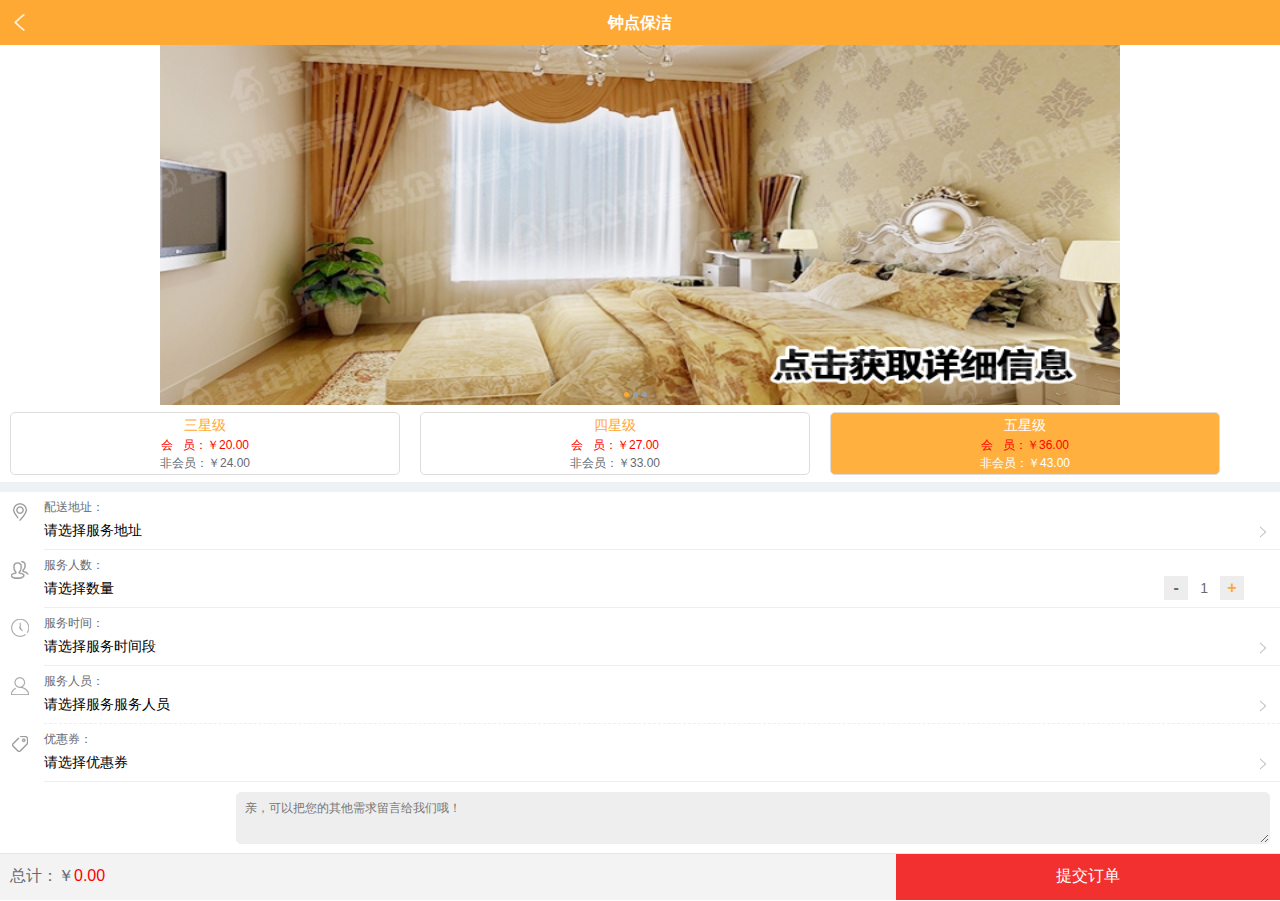
==== cleaning_order_two.html @ 48abbe4b "Update cleaning_order_two.html" ====
<!DOCTYPE html>
<html>
    <head> 
        <meta charset="UTF-8"/> 
        <title>微商城</title> 
        <meta name="viewport" content="width=device-width, initial-scale=1.0, maximum-scale=1.0, user-scalable=0"/>  
        <meta name="apple-itunes-app" content="app-id=927873366"/> 
        <meta name="apple-mobile-web-app-capable" content="yes"/> 
        <meta name="apple-mobile-web-app-status-bar-style" content="black"/> 
        <meta name="location" content="province=;city=;coord="/> 
        <meta name="format-detection" content="telephone=no"/> 
        <link rel="apple-touch-icon-precomposed" href="images/screenLogo.png"/> 
        <script type="text/javascript" name="baidu-tc-cerfication" data-appid="5193667" src="js/lightapp.js" data-beizhu="百度直达号"></script> 
        <link rel="stylesheet" type="text/css" href="css/m2015.css"/> 
        <script src="js/zepto.min.js" type="text/javascript"></script> 
        <script src="js/main.js" type="text/javascript"></script> 
        <script src="js/swiper.min.js" type="text/javascript"></script> 
        <link rel="stylesheet" type="text/css" href="css/swiper.min.css"/> 
        <style>.hot-news-roller dt{width:75px;}.hot-news-roller dd{margin-right:0;}.hot-news-roller dd ul li i{display:inline-block;border:solid 1px #f44623;color:#f44623;height:18px;line-height:18px;padding:0 5px;border-radius:5px;margin-right:5px;font-size:12px;}
        </style>
        <style type="text/css">
          /*尺寸适配1280*/
          @media screen and (max-width: 1280px){
            .star_tatle a {
                    margin: 2px 10px;
                }
          }
          /*苹果6p尺寸适配414x736*/
          @media screen and (max-width: 736px){
            .star_tatle a {
                    margin: 2px 7px;
                }
          }
          /*尺寸适配384x567*/
          @media screen and (max-width: 567px){
            .star_tatle a {
                    margin: 2px 3px;
                }
          }

          /*苹果6/6s尺寸适配 375x667*/
          @media screen and (max-width: 375px){
            .star_tatle a {
                    margin: 2px 3px 2px 3px;
                }
          }

         /*苹果4尺寸适配320x480  5s尺寸 320x568 */
          @media screen and (max-width: 320px){
            .star_tatle a {
                    margin: 2px;
                }
          }
        </style> 
    </head> 
<body> 
    <header id="header" style=""> 
        <div class="topbar"> 
            <a href="javascript:history.back();" class="back_btn"><i class="iconfont">ş</i></a> 
            <h1 class="page_title">钟点保洁</h1> 
        </div> 
    </header>  
        <div class="bannerbox"> 
            <div class="banner"> 
                <ul> 
                    <li><a href=""> <img src="images/fwzs_meitu_1.jpg"/></a></li> 
                    <li><a href=""> <img src="images/fwzs_meitu_2.jpg"/></a></li>
                    <li><a href=""> <img src="images/fwzs_meitu_3.jpg"/></a></li>  
                </ul> 
                <div class="ban-nav">
                    <i></i>
                    <i></i>
                    <i></i>
                </div> 
            </div> 
        </div>
        <script>$(".banner").css({height:$(".banner").width()/640*240 });$('.banner').swipeSlide({continuousScroll:true,speed:3000,transitionType:'cubic-bezier(0.22, 0.69, 0.72, 0.88)'
          },function (i) {$('.ban-nav').children().eq(i).addClass('cur').siblings().removeClass('cur');});$("#s_inputbox").css({width:$(window).width()-90});function clearHistory() {$.get("",function (res) {if (res.status ==1) {$(".search-history p").html('<a href="javascript:;">暂无搜索历史...</a>');}
          });}
        </script>
        <div class="star_tatle">
            <a href="">
                <p class="star">三星级</p>
                <p class="vip">会&nbsp&nbsp&nbsp员：￥20.00</p>
                <p>非会员：￥24.00</p>
            </a>
            <a href="">
                <p class="star">四星级</p>
                <p class="vip">会&nbsp&nbsp&nbsp员：￥27.00</p>
                <p>非会员：￥33.00</p>
            </a>
            <a href="" class="on active">
                <p class="star">五星级</p>
                <p class="vip">会&nbsp&nbsp&nbsp员：￥36.00</p>
                <p>非会员：￥43.00</p>
            </a>           
        </div>
        <div class="xiaotiao"></div>
        <div class="clearfloat">
            <div class="address">
                <a href="">
                    <img src="images/address.png">
                    <dt class="go">配送地址：
                       <p class="from">请选择服务地址<img src="images/arrow.png"></p>
                    </dt>
                </a>
            </div>
            <div class="number">
                <img src="images/renshu.png">
                <dt class="go">服务人数：
                    <p class="from">请选择数量</p>
                </dt>
                <span class="txt"> 
                    <button type="button" class="decrease" onclick="changenum(1789,-1)">-</button>
                    <input class="num" type="text" min="1" max="1000" name="goods_number[1789]" id="goods_number_1789" value="1" size="4" onkeyup="changenum(1789,0)">
                    <button type="button" class="increase" onclick="changenum(1789,1)">+</button>                            
                </span>
            </div>
            <div class="time">
                <a href="">
                    <img src="images/time.png">
                    <dt class="go">服务时间：
                        <p class="from">请选择服务时间段
                            <img src="images/arrow.png">
                        </p>
                    </dt>
                </a>
            </div>
            <div class="service">
                <a href="">
                    <img src="images/people.png">
                    <dt class="go">服务人员：
                        <p class="from">请选择服务服务人员
                            <img src="images/arrow.png">
                        </p>
                    </dt>
                </a>
            </div>
            <div class="time">
                <a href="coupon.html">
                    <img src="images/youhui.png">
                    <dt class="go">优惠券：
                        <p class="from">请选择优惠券
                            <img src="images/arrow.png">
                        </p>
                    </dt>
                    <div class="row mui-input-row">
                    <textarea id="question" class="mui-input-clear question" placeholder="亲，可以把您的其他需求留言给我们哦！"></textarea>
                </div>
                </a>
            </div>
        </div>
        <div class="foot-nav border_top hide" style=""> 
            <div class="more">
                <p class="amount">总计：￥<span class="money">0.00</span></p>
            </div>
            <div class="place_order">
                <p>提交订单</p>              
            </div>
        </div>
        <script>var url =location.href;var platfomrs =["360ad","goad","juxad","zhtad","ttad","tead","snswxtsad","snswxgnad","snsxlad","snstxad","snsqzad","snstbzad","snstbwad","snsblad","snshzad","snsqtad","mgzhad","mttad"];for (index in platfomrs) {if (url.indexOf(platfomrs[index]) >0) {Cookie.Set("sem","on",60 *60 *3);} }</script>  
        <script>$("#closeAppTJ").click(function () {$("#appBanner").hide();Cookie.Set("app_banner",1);});$(function () {if (Cookie.Get("app_banner") !=1 &&Cookie.Get("isApp") !=1) {$("#appBanner").show();}
        });</script> 
        <script type="text/javascript">$(".foot-nav").show();$(".foot-nav a").eq(0).addClass("cur");$(".search-btn").tap(function () {$(".index_search").show();$("#s_inputbox").focus();$("body").css({overflow:"hidden",height:$(window).height()});});function closeSearch() {$(".index_search").hide();$("body").css({overflow:"auto",height:"auto" });}
        function scrollUp(tag,height,timer) {tag.each(function () {var ul =$(this).find("ul");setInterval(function () {ul.animate({marginTop:-height },"normal",function () {ul.find("li:first").clone().appendTo(ul);ul.find("li:first").remove();ul.css({marginTop:0 });});},timer);});};scrollUp($(".notice-roller"),40,3000);$(function () {var UArea ={pid:"3363",zid:"3364",did:"3365",dname:"泉州"};if (Cookie.Get("seted") =="1") {$("#cityName").html(Cookie.Get("dnamec"));} else if (Cookie.ISCookie()) {var cityName =Cookie.Get('dnamec');var cityId =Cookie.Get('cityid');if (cityName ==null ||cityName =="" ||cityId ==null) {if (navigator.geolocation) {var watchInterval =navigator.geolocation.getCurrentPosition(getPositionSuccess,getPositionError,{timeout:15000,maximumAge:0 });}
        else {setDefual();}
        function getPositionSuccess(position) {var lat =position.coords.latitude;var lng =position.coords.longitude;$.post("js/getarea.ashx",{"act":"myAddress","lat":lat,"lng":lng },function (data) {if (data.stats ==1) {$("#cityName").html(data.cityname);var times =24 *300;Cookie.Set('pidc',data.pidc,times);Cookie.Set('zidc',data.zidc,times);Cookie.Set('didc',data.didc,times);Cookie.Set('cityid',data.cityid,times);Cookie.Set('dnamec',data.cityname,times);Cookie.Set('ischecked',"1",times);Cookie.Set('hasshop',data.hasShop,times);}
        },"json");}
        function getPositionError(error) {setDefual();}
        }
        else {$("#cityName").html(cityName);}
        }
        else {setDefual();}
        function setDefual() {$("#cityName").html(UArea.dname);var times =24 *300;Cookie.Set('pidc',UArea.pid,times);Cookie.Set('zidc',UArea.zid,times);Cookie.Set('didc',UArea.did,times);Cookie.Set('cityid',UArea.did,times);Cookie.Set('dnamec',UArea.dname,times);Cookie.Set('ischecked',"1",times);Cookie.Set('hasshop',"false",times);}
        $("#btnSerach").click(function () {var txt =strFilter1($("#s_inputbox").val());var url =txt =="" ?"brandlist.aspx" :("/search?wordkey=" + encodeURI(txt));window.location.href =url;});var flag =false;$("#s_inputbox").focus(function () {$(this).trigger("keyup");});$("#s_inputbox").keyup(function () {if (flag) {$("#cls").hide();$(".two").removeClass("two").addClass("one");}
        flag =true;var txt =strFilter1($("#s_inputbox").val());$.ajax({url:"ajax/ajaxOperate.aspx?act=ajaxsearch",data:{w:txt,t:Math.random() },type:"get",dataType:"json",success:function (d) {var html ="";if (d.result ==1) {for (var i =0;i < d.info.length;i++) {html +='<li><a href="search?wordkey=' + d.info[i].name + '&pId=' + d.info[i].productId + '">' + d.info[i].name + '</a></li>';}
        $("#s_list_box ul").html(html);$("#s_list_box").show();}
        },error:function () {}
        });});$("#s_inputbox").keypress(function (e) {if (e.keyCode ==13) {$("#btnSerach").click();} });function clsRecord() {$.post("ajax/ajaxoperate.aspx?act=clearSearcheContent",{},function () {$('#s_list_box').hide();},"text");}
        });function closeDownad() {$(".downad").hide();Cookie.Set("downad",1,30 *24);}
        $(document).on("click","a",function () {if ($(this).attr("href") !="#" &&$(this).attr("href") !="" &&$(this).attr("href").indexOf("javascript") ==-1 &&$(this).attr("href").indexOf("tel") ==-1) {layer.closeAll();}
        });</script>
        <script>
        function changenum(rec_id,diff){
                    var num = parseInt(document.getElementById('goods_number_'+rec_id).value);
                    var goods_number = num + Number(diff);
                    if( goods_number >= 1){
                        document.getElementById('goods_number_'+rec_id).value = goods_number;//更新数量
                        change_goods_number(rec_id,goods_number);
                    }
        }
        
        function change_goods_number(rec_id, goods_number)
        {   
        Ajax.call('flow.php?step=ajax_update_cart', 'rec_id=' + rec_id +'&goods_number=' + goods_number, change_goods_number_response, 'POST','JSON');  
        } 
        
        function change_goods_number_response(result)
        {    
          if (result.error == 0)
          {
          var rec_id = result.rec_id;
            document.getElementById('total_number').innerHTML = result.total_number;//更新数量
            document.getElementById('goods_subtotal').innerHTML = result.total_desc;//更新小计
            if (document.getElementById('ECS_CARTINFO'))
              {//更新购物车数量
              document.getElementById('ECS_CARTINFO').innerHTML = result.cart_info;
              }
        }
        else if (result.message != '')
          {
          alert(result.message);
          }                
        }
      </script>   
 </body>
</html>
---- css/m2015.css ----
﻿body,h1,h2,h3,h4,h5,h6,hr,p,blockquote,dl,dt,dd,ul,ol,li,pre,form,fieldset,legend,button,input,textarea,th,td{margin:0;padding:0;-webkit-overflow-scrolling : touch;}
body,button,input,select,textarea{font:14px/1.5 tahoma,Verdana,arial,microsoft yahei,"\5b8b\4f53";*line-height:1.5;color:#676b70;}
a{color:#676b70;text-decoration:none;hide-focus:expression(this.hideFocus=true);outline:none;}
table{border-collapse:collapse;border-spacing:0;}
fieldset,img,area,a,button{border:0;outline:0;}
address,caption,cite,code,dfn,em,th,var,i{font-style:normal;font-weight:normal;}
input,textarea,button,select{-webkit-tap-highlight-color: rgba(0,0,0,0);-webkit-appearance:none;-moz-appearance:none;border-radius:0;}
*{-webkit-tap-highlight-color:rgba(0,0,0,0);outline:0;margin:0;padding:0}
ol,ul{list-style:none;}
small{font-size:12px}
h1,h2,h3,h4,h5,h6{font-size:100%;}
a:focus,input:focus{-webkit-tap-highlight-color:rgba(0,0,0,0);}
body {background:#fff;}
.left {float:left;}
.right {float:right;}
.clear {clear:both;}
.flex{display:-webkit-box;display:-moz-box;display:-webkit-flex;display: flex;-webkit-flex-flow: row wrap;
justify-content: space-around;-webkit-flex-flow:row;display:-moz-flex;-moz-flex-flow:row;display:-ms-flex;-ms-flex-flow:row;display:-o-flex;-o-flex-flow:row;display:flex;flex-flow:row;}
.hide {display:none;}
.m_b_30 {margin-bottom:30px; }
.m10 {margin:10px;}
@font-face {font-family: 'iconfont';font-family:'freshregular';
    src: url('../fonts/iconfont.eot?t=1'); /* IE9*/
    src: url('../fonts/../fonts/iconfont.eot?t=1#iefix') format('embedded-opentype'), /* IE6-IE8 */
    url('../fonts/iconfont.woff?t=1') format('woff'), /* chrome、firefox */
    url('../fonts/iconfont.ttf?t=1') format('truetype'), /* chrome、firefox、opera、Safari, Android, iOS 4.2+*/
    url('../fonts/iconfont.svg?t=1#uxiconfont') format('svg'); /* iOS 4.1- */
    src: url('../fonts/fresh-webfont.eot');
    src: url('../fonts/fresh-webfont.eot?#iefix') format('embedded-opentype'),
         url('../fonts/fresh-webfont.woff2') format('woff2'),
         url('../fonts/fresh-webfont.woff') format('woff'),
         url('../fonts/fresh-webfont.ttf') format('truetype'),
         url('../fonts/fresh-webfont.svg#freshregular') format('svg');
}
.logo img {width: 24px;height: 24px;padding-top: 10px;padding-left: 13px;}
.iconfont{font-family:"iconfont" !important;font-size:16px;font-style:normal;-webkit-font-smoothing: antialiased;-webkit-text-stroke-width: 0.2px;-moz-osx-font-smoothing: grayscale;}
/*边框*/
.border_top {border-top:solid 1px #dadada;-webkit-border-image: url(../images/border.gif) 2 0 round;border-image: url(../images/border.gif) 2 0 round;border-width:1px 0 0 0;}
.border_bottom {-webkit-border-image: url(../images/border.gif) 2 0 round;border-image: url(../images/border.gif) 2 0 round;border-width: 0 0 1px 0;}
.border_top_bottom {border:solid 1px #eeeeee;-webkit-border-image: url(../images/border.gif) 2 0 round;border-image: url(../images/border.gif) 2 0 round;border-width: 1px 0; }
.border_left {border-left:solid 1px #eeeeee;-webkit-border-image: url(../images/border2.gif) 0 2 round;border-image: url(../images/border2.gif) 0 2 round;border-width: 0 0 0 1px;}
.border_right {border-right:solid 1px #eeeeee;-webkit-border-image: url(../images/border2.gif) 0 2 round;border-image: url(../images/border2.gif) 0 2 round;border-width: 0 1px 0 0;}
/*四个方向箭头*/
.arrow_r {display:inline-block;width:20px;height:20px; background:url(../images/arrow.png) center no-repeat;background-size:100%;}
.arrow_d {display:inline-block;width:24px;height:24px; background:url(../images/arrow.png) center no-repeat;background-size:100%;transform:rotate(90deg)}
.arrow_l {display:inline-block;width:24px;height:24px; background:url(../images/arrow.png) center no-repeat;background-size:100%;transform:rotate(180deg)}
.arrow_u {display:inline-block;width:24px;height:24px; background:url(../images/arrow.png) center no-repeat;background-size:100%;transform:rotate(-90deg)}

.icon_edit, .icon_tel, .icon_del, .icon_star, .icon_star1, .icon_ask, .icon_answer,.icon_notice {width:20px;height:20px;background:center no-repeat;display:inline-block;background-size:100% 100%; }
/*编辑图标*/
.icon_edit {background-image:url(../images/icon_edit.png);}
/*拨打电话图标*/
.icon_tel {background-image:url(../images/icon_tel.png);}
/*删除图标*/
.icon_del {background-image:url(../images/icon_del.png);background-size:auto 100%;}
/*五角星图标*/
.icon_star {background-image:url(../images/icon_star.png);margin-right:1px;}
.icon_star1 {background-image:url(../images/icon_star1.png);}
/*问答图标*/
.icon_ask {background-image:url(../images/icon_ask.png);}
.icon_answer {background-image:url(../images/icon_answer.png);}
/*通知图标*/
.icon_notice {background-image:url(../images/icon_notice.png); }
/*全局头部*/
.topbar {background:#ffa935;}
.back_btn{display:block;width:38px;height:38px;float:left;background:url(../images/back.png) no-repeat;background-size:100%;margin-top: 3px;}
.top_home{display:block;width:45px;height:45px;float:right;background:url(../images/more.png) no-repeat;background-size:100%;}
.back_btn i,.top_home i{display:none;}
.page_title{text-align:center;height:45px;line-height:45px;font-size:16px;color:#fff;overflow:hidden;padding-right: 38px;}
.home_menu{height:60px;display:none;border-bottom:solid 1px #dadada;-webkit-border-image: url(../images/border.gif) 2 0 round;border-image: url(../images/border.gif) 2 0 round;border-width: 0 0 1px 0;}
.home_menu a{width:25%;height:50px;display:block;text-align:center;padding:5px 0;float:left;text-shadow: 0 1px 0 #fff;}
.home_menu a i{font-size:20px;color:#2c3e50;display:block;}
.home_menu a span{font-size:12px;color:#2c3e50;}
/*底部*/
footer {background:#fff;padding-bottom:70px;clear:both;}
.footbar{height:32px;}
.footbar a{display:block;float:right;margin:-60px 0px 0px 0px;}

.index_wrapper {min-width:320px;max-width:960px;width:100%;margin:0 auto;}
.border_box {border-top:solid 1px #ddd;border-bottom:solid 1px #ddd;}
.index-top{background:#ffa935;height:45px;}
.logo{float:right;width:50px;height:45px;overflow:hidden;}
.search-btn {background:#fff;height:29px;margin:0 50px 0 50px;line-height:29px;text-align:center;color:#bbb;border-radius:3px;position:relative;top:8px;}

.city{float:left;height:45px;width:50px;}
.city a{display:block;color:#fff;font-size:10px;padding:5px 0;}
.city a img{display:block;margin:0 auto;}
.city a span{display:block;text-align:center;font-size: 14px;}
.topmenu{float:right;}
.topmenu a{display:block;width:45px;height:45px;float:left;color:#fff;line-height:45px;text-align:center;}
.topmenu a i{font-size:24px;}

.bannerbox{width:100%;}
.banner{position:relative;overflow:hidden;min-width:320px;max-width:960px;width:100%;margin:0 auto;overflow:hidden;height:-moz-calc(100% / 640px * 240px);height:-webkit-calc(100% / 640px * 240px);height:calc(100% / 640px * 240px);background:#fff;}
.banner ul {width:100%;height:100%;position:absolute;top:0;left:0;}
.banner ul li {float:left;width:100%;height:100%;position:absolute;top:0;left:0;}
.banner ul li a{width:100%;display:block;height:100%;}
.banner ul li img{width:100%;height:100%;display:block;}
.ban-nav {position:absolute;width:54px;bottom:8px;left:50%;margin-left:-18px;}
.ban-nav i {width:5px;height:5px;background:#93a0ae;display:block;margin:0 2px;float:left;border-radius:100%;}
.ban-nav i.cur {background:#ffa935;}
.xiaotiao {height: 10px;background-color: #eff2f5;}

.index_nav{background:#fff;}
.index_menu a{-webkit-box-flex:1;-moz-box-flex:1;width:25%;text-align:center;-webkit-flex:1;-moz-flex:1;-ms-flex:1;-o-flex:1;flex:1;display:block;padding:10px 0;height:55px;}
.index_menu a img{display:block;width:36px;height:36px;margin:0 auto;}
.index_menu a span{font-size:12px;}
.index_menu2 a i{background:#f2432f;}

.chanpin h3 a{float:right;font-size:12px;font-weight:normal;}
.chanpin h3 a s {vertical-align:middle;position:relative;bottom:1px;right:-5px;}
.baokuan h3 a{float:right;font-size:12px;font-weight:normal;}
.baokuan h3 a s {vertical-align:middle;position:relative;bottom:1px;right:-5px;}
.bk-slide{overflow:hidden;}
.bk-slide .swiper-wrapper a{display:block;}
.bk-slide .swiper-wrapper a img {width:100%;}

.foot-nav a.active {color: #ffa935;}
.foot-nav a:before{display:block;font-family:'freshregular';font-size:1.2rem;}
.foot-nav .homeIcon:before{content:"H";}
.foot-nav .categoryIcon:before{content:"C";}
.foot-nav .cartIcon:before{content:"G";}
.foot-nav .userIcon:before{content:"U";}

.floor{background:#fff;position:relative;border:solid 1px #eeeeee;-webkit-border-image: url(../images/border.gif) 2 0 round;border-image: url(../images/border.gif) 2 0 round;border-width:1px 0;}
.floor h3 {height:40px;line-height:40px;font-size:16px;padding:0 10px;color:#2c3e50;border-bottom:solid 1px #eeeeee;-webkit-border-image: url(../images/border.gif) 2 0 round;border-image: url(../images/border.gif) 2 0 round;border-width:0 0 1px 0;}
.floor h3 i {display:inline-block;width:4px;height:16px;background:#f44623;border-radius:4px;vertical-align:middle;position:relative;bottom:2px;margin-right:5px;}
.floor ul {display:-webkit-box;display:-moz-box;display:-webkit-flex;-webkit-flex-flow:row;display:-moz-flex;-moz-flex-flow:row;display:-ms-flex;-ms-flex-flow:row;display:-o-flex;-o-flex-flow:row;display:flex;flex-flow:row;}
.floor ul li { -webkit-box-flex:1;-moz-box-flex:1;width:50%;-webkit-flex:1;-moz-flex:1;-ms-flex:1;-o-flex:1;flex:1; }
.floor ul li:first-child {border-right:solid 1px #eeeeee;border-width:0 1px 0 0;}
.floor ul li .aditem {width:100%;display:-webkit-box;display:-moz-box;display:-webkit-flex;-webkit-flex-flow:row;display:-moz-flex;-moz-flex-flow:row;display:-ms-flex;-ms-flex-flow:row;display:-o-flex;-o-flex-flow:row;display:flex;flex-flow:row;/*border-bottom:solid 1px #dadada;*/-webkit-border-image: url(../images/border.gif) 2 0 round;border-image: url(../images/border.gif) 2 0 round;border-width:0 0 1px 0;}
.floor ul li .aditem:last-child { border:0;}
.floor ul li .aditem a {display:block;height: 90px; }
.floor ul li .aditem a.two {-webkit-box-flex:1;-moz-box-flex:1;width:50%;-webkit-flex:1;-moz-flex:1;-ms-flex:1;-o-flex:1;flex:1;}
.floor ul li .aditem a.two:first-child {border-right:solid 1px #eeeeee;-webkit-border-image: url(../images/border2.gif) 0 2 round;border-image: url(../images/border2.gif) 0 2 round;border-width:0 1px 0 0;}
.floor ul li .aditem img {width:52px;display:block; margin: 10px 0px 0px 10px;}

.chanpin h3 { height:40px;line-height:40px;font-size:16px;padding:0 10px;color:#2c3e50;border-bottom:solid 1px #eeeeee;-webkit-border-image: url(../images/border.gif) 2 0 round;border-image: url(../images/border.gif) 2 0 round;border-width:0 0 1px 0;}
.chanpin h3 i { display:inline-block;width:4px;height:16px;background:#f44623;border-radius:4px;vertical-align:middle;position:relative;bottom:2px;margin-right:5px;}
h4 {font-size: 16px;color: #232323;padding-top: 15px;padding-left: 10px;}
.zhongdian p {padding-left: 10px;font-size: 12px;}
.AD_link img {width: 100%;}
.AD_link {margin-bottom: -5px;}
p.in {padding: 5px 0px 0px 10px;}
p.address_in {padding: 5px 0px 0px 10px;color: #ffa935;font-size: 16px;}
p.in span a {float: right;padding-right: 10px;font-size: 10px;color: red;}
p img{width: 42px;float: right;padding-right: 10px;padding-bottom: 10px;margin-top: -20px}

.search-form-box {background: #fff;border-radius: 3px;height: 30px;margin-top: 8px;overflow: hidden;}
.search-form-icon {display: inline-block;}
em.search-form-icon {background-position: -60px -109px;width: 20px;height: 20px;margin-left: 5px;float: left;margin-top: 5px;}
.search-form-input {height: 100%;display: inline-block;width: 80%;}
.search-form-input input {border: none;display: inline-block;background: none;font-size: 14px;line-height: 30px;width: 100%;vertical-align: middle;color: #9e9e9e;padding-left: 10px;}
.search-form-box img {width: 20px;}
.search-form {display: inline-block;height: 100%;width: 100%;}

.list_Insured {margin-bottom: 10px;}
.discount {border-width: 1px 0 0 0;border-color: #ddd;overflow: hidden;}
.list_Insured ul {width: 50%;float: left;line-height: 24px;border-bottom: 1px solid #eeeeee;}
.list_Insured ul .Spacing {padding: 10px;}
.list_Insured ul .title_name {display: -webkit-box;overflow: hidden;font-size: 12px;text-align: left;height: 30px;line-height: 15px;color: #333;margin: 5px 0px;}
li.hot_img {-webkit-tap-highlight-color: rgba(0,0,0,0);outline: 0;margin: 0;padding: 0;}
.chanpin {background: #fff;margin-bottom: 12px;box-shadow: 0 1px 2px #dcdcdc;}
.list_Insured ul li .View_details {float: left;color: #FF0000;font-size: 14px;}
.clearfix:after, ul:after, li:after {display: block;content: ".";height: 0;visibility: hidden;clear: both;font-size: 0;line-height: 0;}
.list_Insured ul li .Sales {float: right;}
.list_Insured ul li .Sales .buy_btn {background: url(../images/btn_07.png) no-repeat;display: block;width: 20px;height: 20px;background-size: 20px;}

.swiper-wrapper p {overflow: hidden;font-size: 12px;line-height: 15px;color: #333;margin: 5px 0px;}
.swiper-wrapper p span{float: left;color: #FF0000;font-size: 14px;}
.swiper-wrapper ul li .Sales .buy_btn {background: url(../images/btn_07.png) no-repeat;display: block;width: 20px;height: 20px;background-size: 20px;padding-left: 10px;}
.swiper-wrapper ul li  .Sales {float: right;}
.swiper-wrapper {padding-left: 5px;}

.notice {background:#fff;height:40px;line-height:40px;padding:0 10px;}
.notice dt {float:left;width:55px;color:#93a0ae;}
.notice dt img {vertical-align:middle;margin-right:5px;}
.notice dd {margin-right:55px;height:40px;overflow:hidden;}
.notice dd ul li {height:40px;line-height:40px;overflow:hidden;}

.foot-nav {position:fixed;-webkit-box-flex: 1;left:0;bottom:0;background:#f3f3f3;width:100%;overflow:hidden;z-index:99;}
.foot-nav a {float:left;width:25%;text-align:center;line-height: 1.2;padding: 0 0 1%;}
.foot-nav a i {display:block;margin:4px auto 0;width:24px;height:24px;background:url(../images/bottom_nav.png) no-repeat;}
@media only screen and (-webkit-min-device-pixel-ratio: 2), only screen and (min-device-pixel-ratio: 2) {
.foot-nav a i {background:url(../images/bottom_nav@2x.png) no-repeat;background-size:96px 48px;}
}
.foot-nav a i.home {background-position:0 0;}
.foot-nav a i.cate {background-position:-24px 0;}
.foot-nav a i.cart {background-position:-48px 0;}
.foot-nav a i.user {background-position:-72px 0;}
.foot-nav a.cur i.home {background-position:0 -24px;}
.foot-nav a.cur i.cate {background-position:-24px -24px;}
.foot-nav a.cur i.cart {background-position:-48px -24px;}
.foot-nav a.cur i.user {background-position:-72px -24px;}
.foot-nav a.cur span {color:#ffa935;}

/*保洁下单*/
.more {padding-left: 10px;float: left;}
p.amount {font-size: 16px;padding-top: 10px;}
span.money {color: red;}
.place_order {float: right;background-color: #f23030;width: 30%;height: 46px;}
.place_order p {color: #fff;font-size: 16px;text-align: center;padding-top: 10px;}
.star_tatle {width: 100%;background-color: #fff;height: 67px;padding: 5px 0px;}
.star_tatle a{width: 30%;text-align: center;border: 1px solid #ddd;border-radius: 5px;padding: 2px;font-size: 12px;float: left;margin: 2px;background-color: #fff;}
p.star {font-size: 14px;color: #ffa935;}
p.vip {color: red;}
a.on.active {background-color: #ffb03f;}
a.on.active p{color: #fff;}
a.on.active .vip{color: red;}
.clearfloat {
    background-color: #fff;
}
dt.go {
    font-size: 12px;
    margin-left: 34px;
    margin-top: -30px;
    border-bottom: 1px solid #eee;
}
dl.address a,dl.service a {
    color: #252525;
}
dl.address img {
    width: 20px;
    padding-left: 5px;
}
dl.pro-count{
    font-size: 15px;
    padding: 10px;
}
a.Increase,a.Decrease {
    float: right;
    font-size: 15px;
    text-align: center;
    height: 100%;
    background: #fff;
    border: 1px solid #cbcbcb;
    color: #232326;
    display: block;
    line-height: 24px;
    width: 24px;
}
input#num {
    float: right;
    font-size: 15px;
    text-align: center;
    height: 24px;
    color: #232326;
    border: solid #cbcbcb;
    border-width: 1px 0 1px 0;
    width: 34px;
    border-radius: 0;
    -webkit-appearance: none;
}
span.part-note-msg {
    float: left;
}
dt#a {
    padding: 0px 10px 30px 10px;
}
select#ps_sheng {
    height: 30px;
    border: solid 1px #ddd;
    margin-right: 5px;
}
select {
    -webkit-appearance: none;
    height: 28px;
    -webkit-padding-end: 18px;
    -webkit-padding-start: 6px;
    background-position: right center;
    background-repeat: no-repeat;
    background-image: url('../images/xz.png');
}
.feedback .row {
    width: 100%;
    background-color: #fff;
}
.mui-input-row {
    margin-top: 10px;
    overflow: hidden;
    padding-bottom: 57px;
}
textarea {
    line-height: 20px;
    width: 80%;
    float: right;
    padding: 5px 8px;
    -webkit-user-select: text;
    border: 1px solid #eee;
    outline: 0;
    background-color: #eee;
    -webkit-appearance: none;
    margin-right: 10px;
    border-radius: 5px;
    font-size: 12px;
}
.address img,.service img,.time img,.number img{
    width: 20px;
    padding-top: 10px;
}
p.from {
    font-size: 14px;
    color: #000;
    line-height: 28px;
    padding-bottom: 5px;
}
.address,.service,.time,.number {
    margin-left: 10px;
}
p.from img {
    float: right;
    width: 16px;
    margin-top: -2px;
}
.service .go {
    border-bottom: 1px dashed #eee;
}
button.decrease,button.increase {
    font-style: normal;
    font-size: 16px;
    font-weight: 700;
    border: 0;
    display: inline-block;
    width: 24px;
    height: 24px;
    -webkit-user-select: none;
    background: #ededed;
}
button.increase{
    color: #ffa935
}
input#goods_number_1789 {
    height: 24px;
    width: 24px;
    border: 0;
    text-align: center;
}
span.txt {
    display: block;
    float: right;
    margin-top: -32px;
    margin-right: 36px;
}
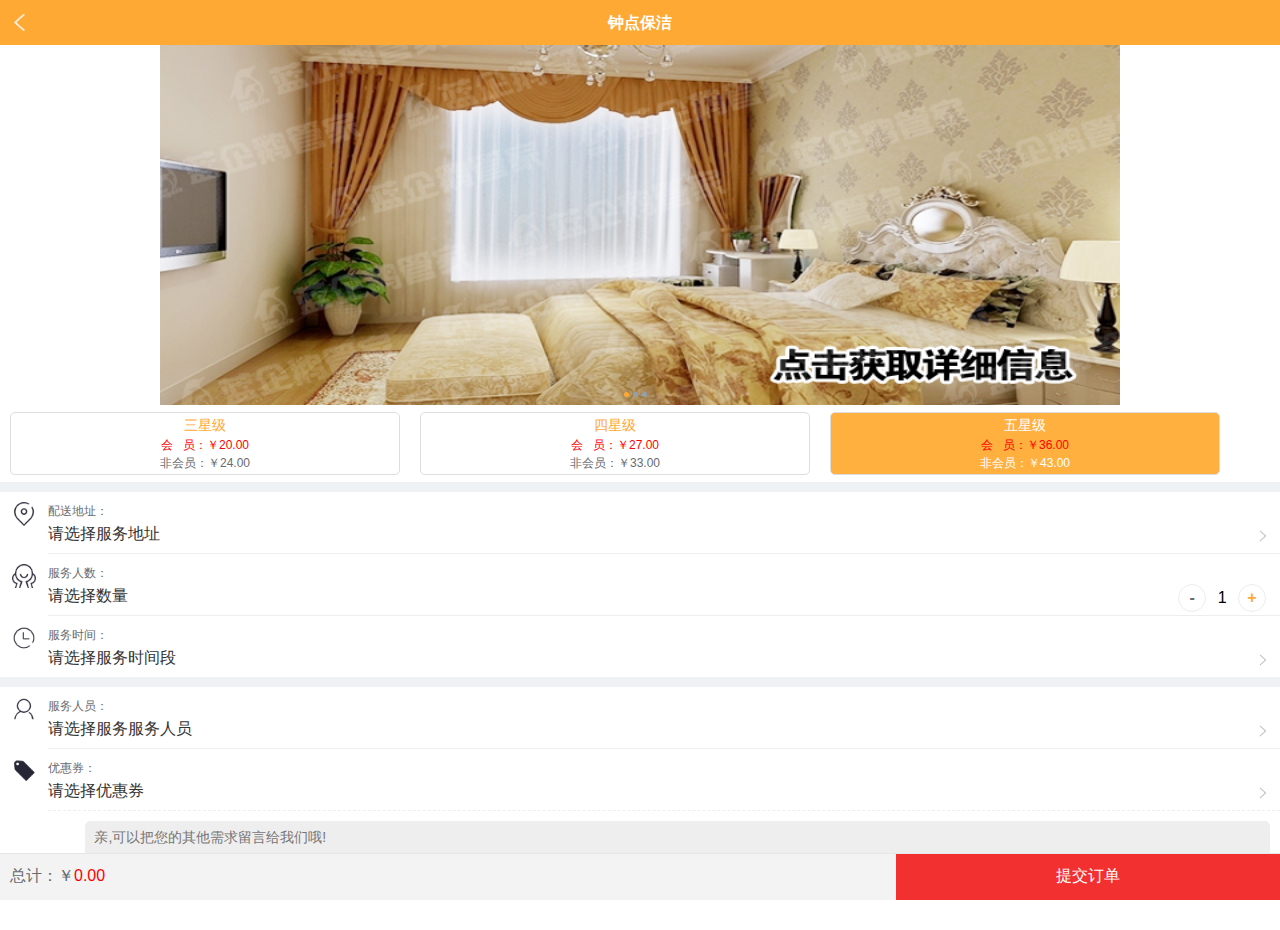
==== commit 8ae20cfa: "update" ====
--- a/cleaning_order_two.html
+++ b/cleaning_order_two.html
@@ -24,18 +24,27 @@
             .star_tatle a {
                     margin: 2px 10px;
                 }
+            textarea{
+                    width: 92%;
+            }
           }
           /*苹果6p尺寸适配414x736*/
           @media screen and (max-width: 736px){
             .star_tatle a {
                     margin: 2px 7px;
                 }
+            textarea{
+                    width: 89%;
+            }
           }
           /*尺寸适配384x567*/
           @media screen and (max-width: 567px){
             .star_tatle a {
                     margin: 2px 3px;
                 }
+            textarea{
+                    width: 84%;
+            }
           }
 
           /*苹果6/6s尺寸适配 375x667*/
@@ -43,6 +52,9 @@
             .star_tatle a {
                     margin: 2px 3px 2px 3px;
                 }
+            textarea{
+                    width: 82%;
+            }
           }
 
          /*苹果4尺寸适配320x480  5s尺寸 320x568 */
@@ -50,6 +62,9 @@
             .star_tatle a {
                     margin: 2px;
                 }
+            textarea{
+                    width: 80%;
+            }
           }
         </style> 
     </head> 
@@ -126,6 +141,7 @@
                     </dt>
                 </a>
             </div>
+            <div class="xiaotiao"></div>
             <div class="service">
                 <a href="">
                     <img src="images/people.png">
@@ -136,7 +152,7 @@
                     </dt>
                 </a>
             </div>
-            <div class="time">
+            <div class="coupon">
                 <a href="coupon.html">
                     <img src="images/youhui.png">
                     <dt class="go">优惠券：
@@ -144,10 +160,10 @@
                             <img src="images/arrow.png">
                         </p>
                     </dt>
-                    <div class="row mui-input-row">
-                    <textarea id="question" class="mui-input-clear question" placeholder="亲，可以把您的其他需求留言给我们哦！"></textarea>
+                </a>
+                <div class="row mui-input-row">
+                    <textarea id="question" class="mui-input-clear question" placeholder="亲,可以把您的其他需求留言给我们哦!"></textarea>
                 </div>
-                </a>
             </div>
         </div>
         <div class="foot-nav border_top hide" style=""> 
@@ -214,4 +230,4 @@
         }
       </script>   
  </body>
-</html>
+</html>--- a/css/m2015.css
+++ b/css/m2015.css
@@ -133,12 +133,13 @@
 .floor ul li .aditem a {display:block;height: 90px; }
 .floor ul li .aditem a.two {-webkit-box-flex:1;-moz-box-flex:1;width:50%;-webkit-flex:1;-moz-flex:1;-ms-flex:1;-o-flex:1;flex:1;}
 .floor ul li .aditem a.two:first-child {border-right:solid 1px #eeeeee;-webkit-border-image: url(../images/border2.gif) 0 2 round;border-image: url(../images/border2.gif) 0 2 round;border-width:0 1px 0 0;}
-.floor ul li .aditem img {width:52px;display:block; margin: 10px 0px 0px 10px;}
+.floor ul li .aditem img {width:52px;display:block; margin: 18px 0px 0px 10px;}
 
 .chanpin h3 { height:40px;line-height:40px;font-size:16px;padding:0 10px;color:#2c3e50;border-bottom:solid 1px #eeeeee;-webkit-border-image: url(../images/border.gif) 2 0 round;border-image: url(../images/border.gif) 2 0 round;border-width:0 0 1px 0;}
 .chanpin h3 i { display:inline-block;width:4px;height:16px;background:#f44623;border-radius:4px;vertical-align:middle;position:relative;bottom:2px;margin-right:5px;}
-h4 {font-size: 16px;color: #232323;padding-top: 15px;padding-left: 10px;}
-.zhongdian p {padding-left: 10px;font-size: 12px;}
+h4 {font-size: 16px;color: #232323;padding-top: 0px;padding-left: 68px;}
+.zhongdian {display: block;float: right;margin-top: -42px;}
+.zhongdian p {padding-left: 68px;font-size: 12px;}
 .AD_link img {width: 100%;}
 .AD_link {margin-bottom: -5px;}
 p.in {padding: 5px 0px 0px 10px;}
@@ -212,65 +213,10 @@
 }
 dt.go {
     font-size: 12px;
-    margin-left: 34px;
+    margin-left: 36px;
     margin-top: -30px;
-    border-bottom: 1px solid #eee;
-}
-dl.address a,dl.service a {
-    color: #252525;
-}
-dl.address img {
-    width: 20px;
-    padding-left: 5px;
-}
-dl.pro-count{
-    font-size: 15px;
-    padding: 10px;
-}
-a.Increase,a.Decrease {
-    float: right;
-    font-size: 15px;
-    text-align: center;
-    height: 100%;
-    background: #fff;
-    border: 1px solid #cbcbcb;
-    color: #232326;
-    display: block;
-    line-height: 24px;
-    width: 24px;
-}
-input#num {
-    float: right;
-    font-size: 15px;
-    text-align: center;
-    height: 24px;
-    color: #232326;
-    border: solid #cbcbcb;
-    border-width: 1px 0 1px 0;
-    width: 34px;
-    border-radius: 0;
-    -webkit-appearance: none;
-}
-span.part-note-msg {
-    float: left;
-}
-dt#a {
-    padding: 0px 10px 30px 10px;
-}
-select#ps_sheng {
-    height: 30px;
-    border: solid 1px #ddd;
-    margin-right: 5px;
-}
-select {
-    -webkit-appearance: none;
-    height: 28px;
-    -webkit-padding-end: 18px;
-    -webkit-padding-start: 6px;
-    background-position: right center;
-    background-repeat: no-repeat;
-    background-image: url('../images/xz.png');
-}
+}
+
 .feedback .row {
     width: 100%;
     background-color: #fff;
@@ -292,53 +238,63 @@
     -webkit-appearance: none;
     margin-right: 10px;
     border-radius: 5px;
-    font-size: 12px;
-}
-.address img,.service img,.time img,.number img{
-    width: 20px;
+    font-size: 14px;
+}
+.address img,.service img,.time img,.number img,.coupon img{
+    width: 24px;
     padding-top: 10px;
 }
 p.from {
-    font-size: 14px;
-    color: #000;
+    font-size: 16px;
+    color: #333333;
     line-height: 28px;
     padding-bottom: 5px;
 }
-.address,.service,.time,.number {
-    margin-left: 10px;
+.address,.service,.time,.number,.coupon{
+    margin-left: 12px;
 }
 p.from img {
     float: right;
     width: 16px;
     margin-top: -2px;
 }
-.service .go {
+.coupon .go {
     border-bottom: 1px dashed #eee;
+}
+.address .go,.service .go,/*.time .go,*/.number .go {
+    border-bottom: 1px solid #eee;
 }
 button.decrease,button.increase {
     font-style: normal;
     font-size: 16px;
     font-weight: 700;
-    border: 0;
     display: inline-block;
-    width: 24px;
-    height: 24px;
+    width: 28px;
+    height: 28px;
     -webkit-user-select: none;
-    background: #ededed;
+    background-color: #fff;
+    border-radius: 14px;
+    border: 1px solid #ededed;
+    text-align: center;
 }
 button.increase{
     color: #ffa935
 }
 input#goods_number_1789 {
-    height: 24px;
+    height: 28px;
     width: 24px;
     border: 0;
     text-align: center;
+    font-size: 16px;
+    color: #000;
 }
 span.txt {
     display: block;
     float: right;
     margin-top: -32px;
-    margin-right: 36px;
-}
-
+    margin-right: 14px;
+}
+button#demo1 {
+    background-color: #fff;
+    color: #000;
+}
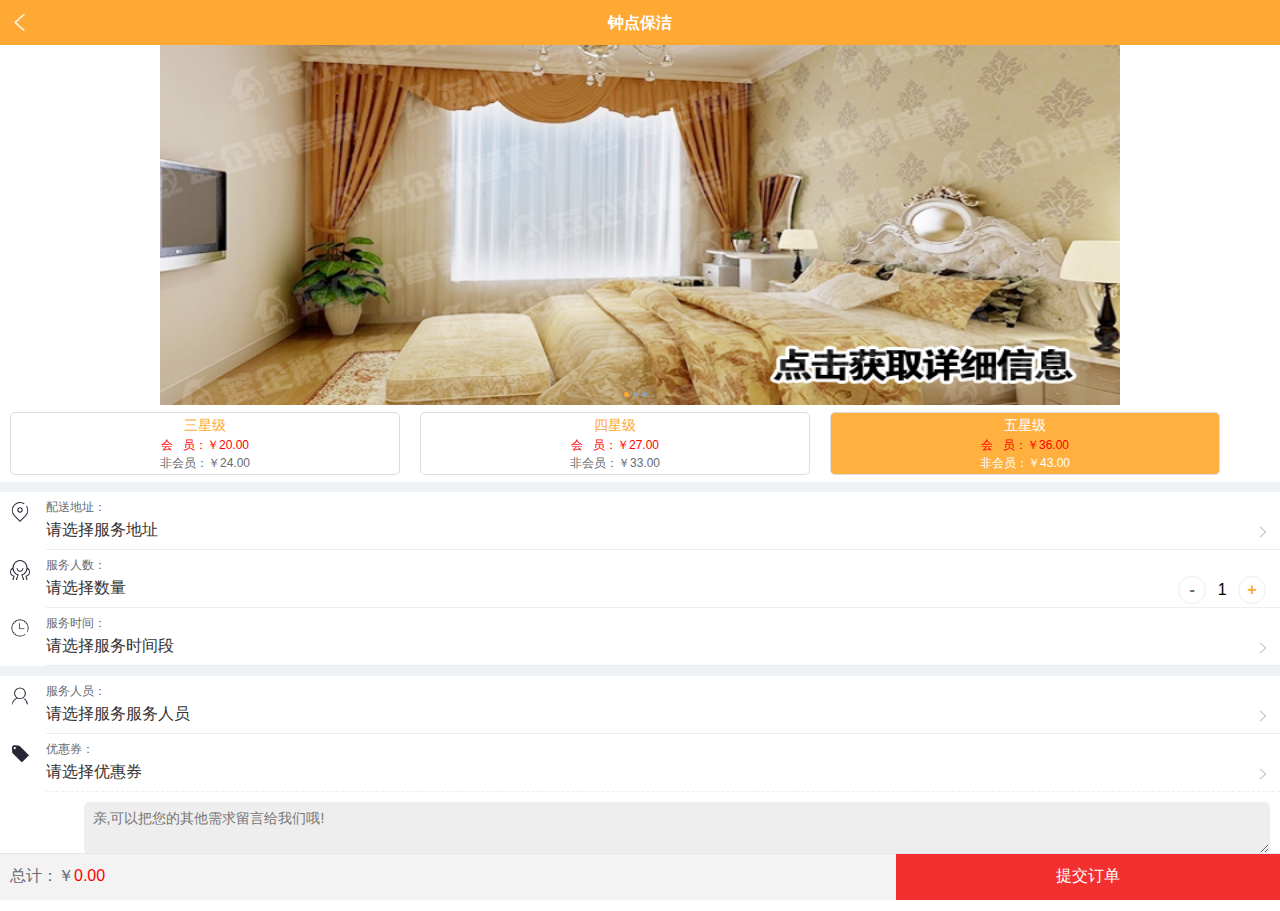
==== commit 2bd56daf: "update" ====
--- a/cleaning_order_two.html
+++ b/cleaning_order_two.html
@@ -230,4 +230,4 @@
         }
       </script>   
  </body>
-</html>+</html>
--- a/css/m2015.css
+++ b/css/m2015.css
@@ -215,6 +215,7 @@
     font-size: 12px;
     margin-left: 36px;
     margin-top: -30px;
+    border-bottom: 1px solid #eee;
 }
 
 .feedback .row {
@@ -241,7 +242,7 @@
     font-size: 14px;
 }
 .address img,.service img,.time img,.number img,.coupon img{
-    width: 24px;
+    width: 20px;
     padding-top: 10px;
 }
 p.from {
@@ -251,7 +252,7 @@
     padding-bottom: 5px;
 }
 .address,.service,.time,.number,.coupon{
-    margin-left: 12px;
+    margin-left: 10px;
 }
 p.from img {
     float: right;
@@ -297,4 +298,5 @@
 button#demo1 {
     background-color: #fff;
     color: #000;
-}
+    margin-right: 20px;
+}
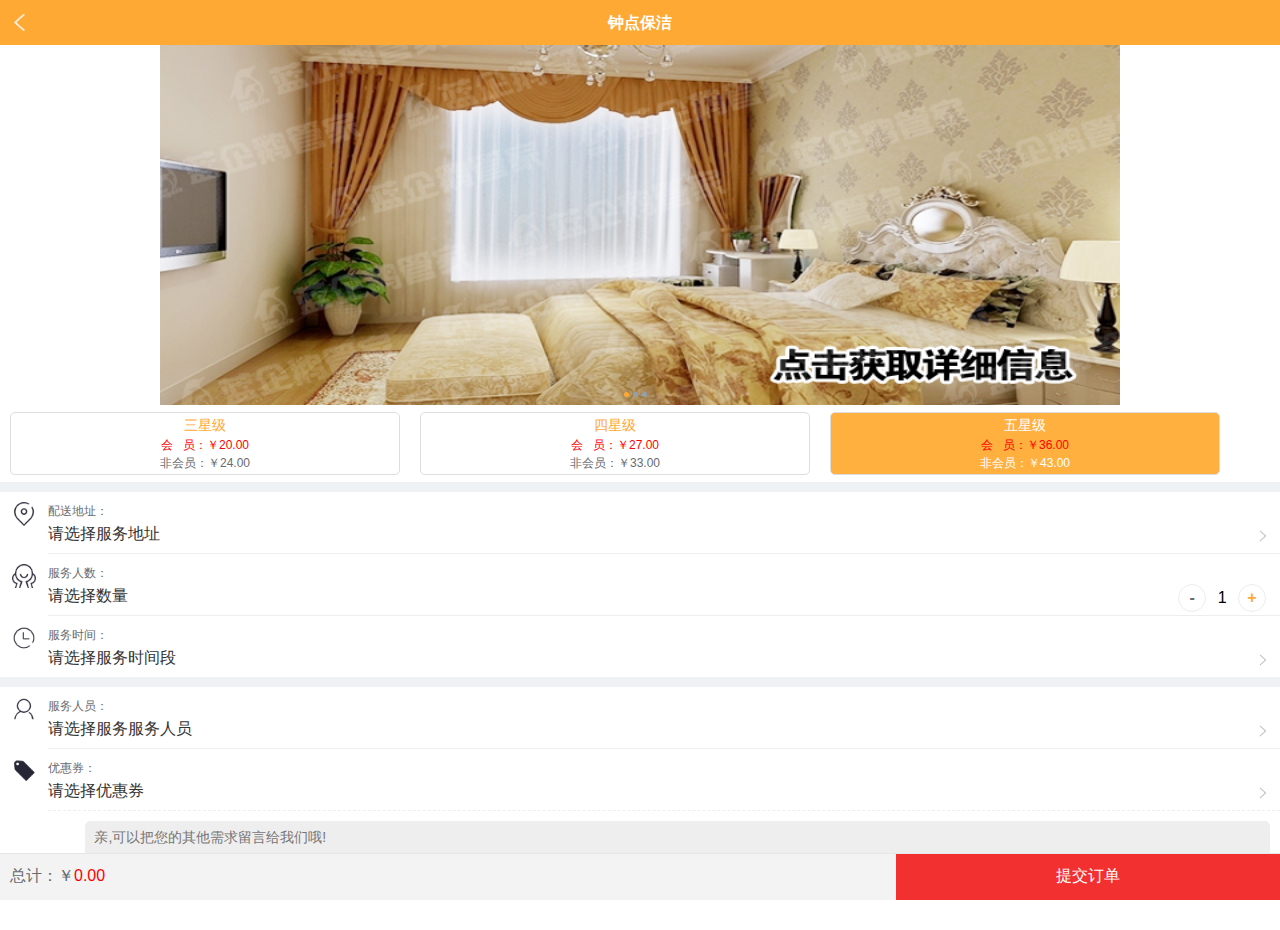
==== commit 062c239c: "update" ====
--- a/cleaning_order_two.html
+++ b/cleaning_order_two.html
@@ -230,4 +230,4 @@
         }
       </script>   
  </body>
-</html>
+</html>--- a/css/m2015.css
+++ b/css/m2015.css
@@ -215,7 +215,6 @@
     font-size: 12px;
     margin-left: 36px;
     margin-top: -30px;
-    border-bottom: 1px solid #eee;
 }
 
 .feedback .row {
@@ -242,7 +241,7 @@
     font-size: 14px;
 }
 .address img,.service img,.time img,.number img,.coupon img{
-    width: 20px;
+    width: 24px;
     padding-top: 10px;
 }
 p.from {
@@ -252,7 +251,7 @@
     padding-bottom: 5px;
 }
 .address,.service,.time,.number,.coupon{
-    margin-left: 10px;
+    margin-left: 12px;
 }
 p.from img {
     float: right;
@@ -298,5 +297,4 @@
 button#demo1 {
     background-color: #fff;
     color: #000;
-    margin-right: 20px;
-}
+}
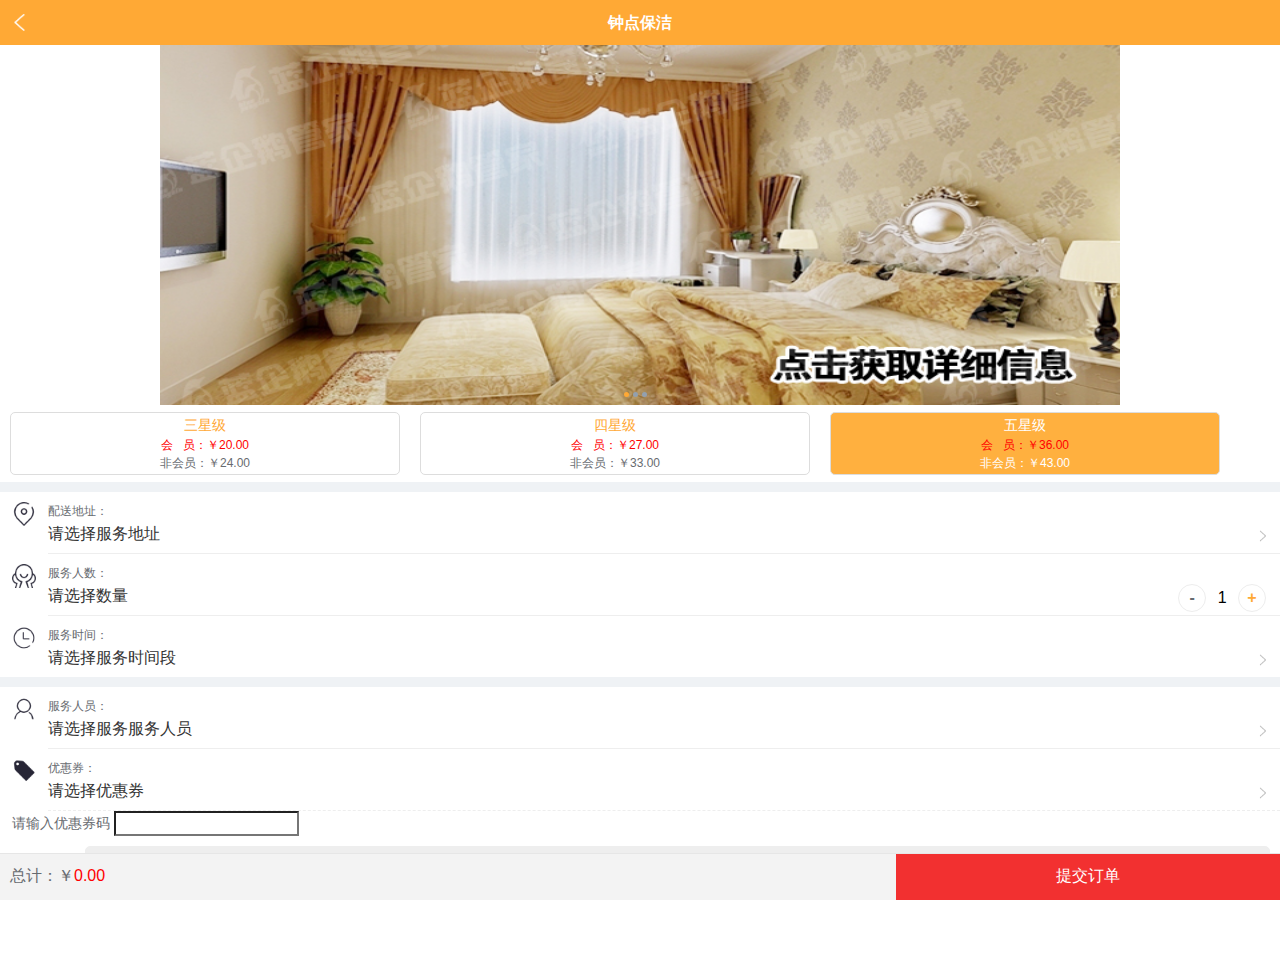
==== commit f3a52593: "Update cleaning_order_two.html" ====
--- a/cleaning_order_two.html
+++ b/cleaning_order_two.html
@@ -161,6 +161,11 @@
                         </p>
                     </dt>
                 </a>
+                <div class="coupon_number">
+                    <p>请输入优惠券码
+                        <input type="people-name" name="people-name" value=""> 
+                    </p>
+                </div>
                 <div class="row mui-input-row">
                     <textarea id="question" class="mui-input-clear question" placeholder="亲,可以把您的其他需求留言给我们哦!"></textarea>
                 </div>
@@ -230,4 +235,4 @@
         }
       </script>   
  </body>
-</html>+</html>
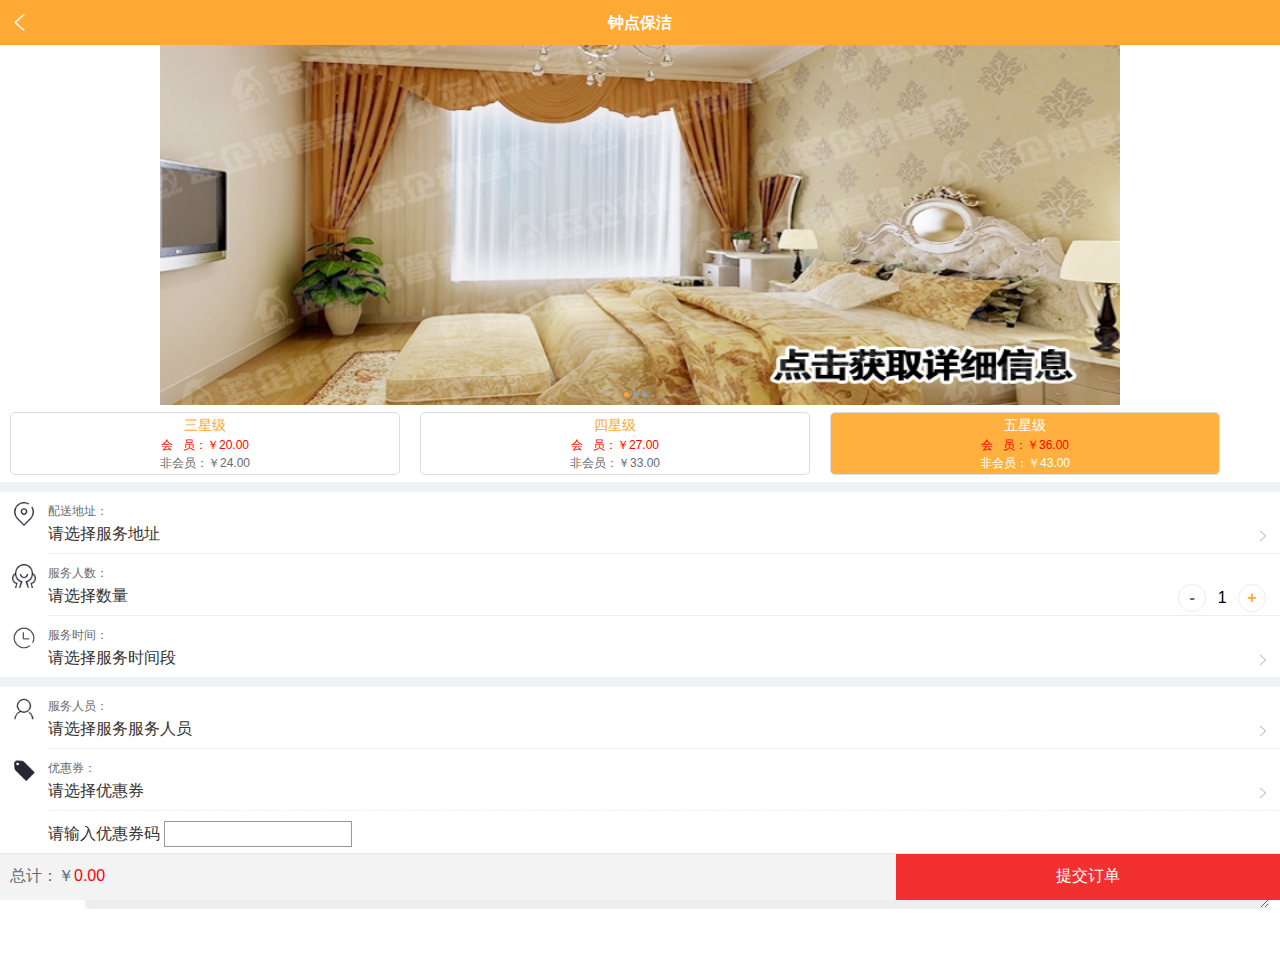
==== commit 17136651: "update" ====
--- a/cleaning_order_two.html
+++ b/cleaning_order_two.html
@@ -235,4 +235,4 @@
         }
       </script>   
  </body>
-</html>
+</html>--- a/css/m2015.css
+++ b/css/m2015.css
@@ -222,9 +222,7 @@
     background-color: #fff;
 }
 .mui-input-row {
-    margin-top: 10px;
-    overflow: hidden;
-    padding-bottom: 57px;
+    padding-bottom: 150px;
 }
 textarea {
     line-height: 20px;
@@ -298,3 +296,25 @@
     background-color: #fff;
     color: #000;
 }
+.coupon_number p {
+    color: #333;
+    font-size: 16px;
+    padding: 10px 0px;
+}
+.coupon_number {
+    display: block;
+    float: left;
+    margin-left: 36px;
+}
+input[type="people-name"] {
+    background-color: #fff;
+    border: 1px solid #999;
+    height: 24px;
+    padding: 0px 0px 0px 5px;
+}
+
+
+
+
+
+
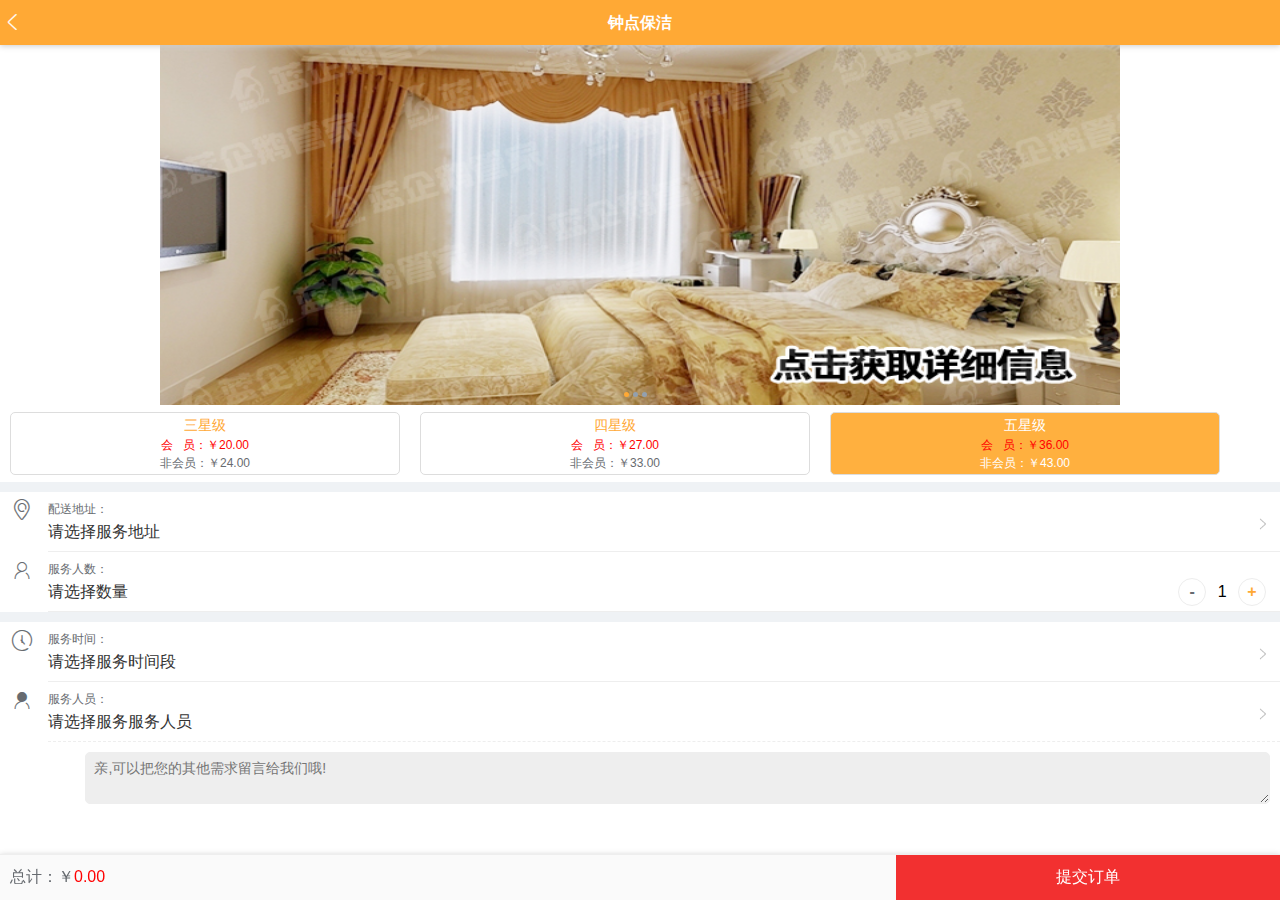
==== commit 0f626393: "update" ====
--- a/cleaning_order_two.html
+++ b/cleaning_order_two.html
@@ -9,8 +9,6 @@
         <meta name="apple-mobile-web-app-status-bar-style" content="black"/> 
         <meta name="location" content="province=;city=;coord="/> 
         <meta name="format-detection" content="telephone=no"/> 
-        <link rel="apple-touch-icon-precomposed" href="images/screenLogo.png"/> 
-        <script type="text/javascript" name="baidu-tc-cerfication" data-appid="5193667" src="js/lightapp.js" data-beizhu="百度直达号"></script> 
         <link rel="stylesheet" type="text/css" href="css/m2015.css"/> 
         <script src="js/zepto.min.js" type="text/javascript"></script> 
         <script src="js/main.js" type="text/javascript"></script> 
@@ -69,18 +67,19 @@
         </style> 
     </head> 
 <body> 
-    <header id="header" style=""> 
+    <header class="headerBar"> 
         <div class="topbar"> 
-            <a href="javascript:history.back();" class="back_btn"><i class="iconfont">ş</i></a> 
+            <a href="javascript:history.back();"><i class="iconfont icon-back"></i></a> 
             <h1 class="page_title">钟点保洁</h1> 
         </div> 
-    </header>  
+    </header>
+    <div class="content">  
         <div class="bannerbox"> 
             <div class="banner"> 
                 <ul> 
-                    <li><a href=""> <img src="images/fwzs_meitu_1.jpg"/></a></li> 
-                    <li><a href=""> <img src="images/fwzs_meitu_2.jpg"/></a></li>
-                    <li><a href=""> <img src="images/fwzs_meitu_3.jpg"/></a></li>  
+                    <li><a href=""><img src="images/fwzs_meitu_1.jpg"/></a></li> 
+                    <li><a href=""><img src="images/fwzs_meitu_2.jpg"/></a></li>
+                    <li><a href=""><img src="images/fwzs_meitu_3.jpg"/></a></li>  
                 </ul> 
                 <div class="ban-nav">
                     <i></i>
@@ -114,14 +113,14 @@
         <div class="clearfloat">
             <div class="address">
                 <a href="">
-                    <img src="images/address.png">
+                    <i class="iconfont icon-map"></i>
                     <dt class="go">配送地址：
                        <p class="from">请选择服务地址<img src="images/arrow.png"></p>
                     </dt>
                 </a>
             </div>
             <div class="number">
-                <img src="images/renshu.png">
+                <i class="iconfont icon-gerenzhongxin"></i>
                 <dt class="go">服务人数：
                     <p class="from">请选择数量</p>
                 </dt>
@@ -131,9 +130,10 @@
                     <button type="button" class="increase" onclick="changenum(1789,1)">+</button>                            
                 </span>
             </div>
+            <div class="xiaotiao"></div>
             <div class="time">
                 <a href="">
-                    <img src="images/time.png">
+                    <i class="iconfont icon-clock"></i>
                     <dt class="go">服务时间：
                         <p class="from">请选择服务时间段
                             <img src="images/arrow.png">
@@ -141,20 +141,22 @@
                     </dt>
                 </a>
             </div>
-            <div class="xiaotiao"></div>
             <div class="service">
                 <a href="">
-                    <img src="images/people.png">
+                    <i class="iconfont icon-gerenzhongxin-xuanzhong"></i>
                     <dt class="go">服务人员：
                         <p class="from">请选择服务服务人员
                             <img src="images/arrow.png">
                         </p>
                     </dt>
                 </a>
-            </div>
-            <div class="coupon">
+                <div class="row mui-input-row">
+                    <textarea id="question" class="mui-input-clear question" placeholder="亲,可以把您的其他需求留言给我们哦!"></textarea>
+                </div>
+            </div>
+            <!-- <div class="coupon">
                 <a href="coupon.html">
-                    <img src="images/youhui.png">
+                    <i class="iconfont icon-discount"></i>
                     <dt class="go">优惠券：
                         <p class="from">请选择优惠券
                             <img src="images/arrow.png">
@@ -169,70 +171,73 @@
                 <div class="row mui-input-row">
                     <textarea id="question" class="mui-input-clear question" placeholder="亲,可以把您的其他需求留言给我们哦!"></textarea>
                 </div>
-            </div>
+            </div> -->
         </div>
         <div class="foot-nav border_top hide" style=""> 
             <div class="more">
                 <p class="amount">总计：￥<span class="money">0.00</span></p>
             </div>
             <div class="place_order">
-                <p>提交订单</p>              
-            </div>
-        </div>
-        <script>var url =location.href;var platfomrs =["360ad","goad","juxad","zhtad","ttad","tead","snswxtsad","snswxgnad","snsxlad","snstxad","snsqzad","snstbzad","snstbwad","snsblad","snshzad","snsqtad","mgzhad","mttad"];for (index in platfomrs) {if (url.indexOf(platfomrs[index]) >0) {Cookie.Set("sem","on",60 *60 *3);} }</script>  
-        <script>$("#closeAppTJ").click(function () {$("#appBanner").hide();Cookie.Set("app_banner",1);});$(function () {if (Cookie.Get("app_banner") !=1 &&Cookie.Get("isApp") !=1) {$("#appBanner").show();}
-        });</script> 
-        <script type="text/javascript">$(".foot-nav").show();$(".foot-nav a").eq(0).addClass("cur");$(".search-btn").tap(function () {$(".index_search").show();$("#s_inputbox").focus();$("body").css({overflow:"hidden",height:$(window).height()});});function closeSearch() {$(".index_search").hide();$("body").css({overflow:"auto",height:"auto" });}
-        function scrollUp(tag,height,timer) {tag.each(function () {var ul =$(this).find("ul");setInterval(function () {ul.animate({marginTop:-height },"normal",function () {ul.find("li:first").clone().appendTo(ul);ul.find("li:first").remove();ul.css({marginTop:0 });});},timer);});};scrollUp($(".notice-roller"),40,3000);$(function () {var UArea ={pid:"3363",zid:"3364",did:"3365",dname:"泉州"};if (Cookie.Get("seted") =="1") {$("#cityName").html(Cookie.Get("dnamec"));} else if (Cookie.ISCookie()) {var cityName =Cookie.Get('dnamec');var cityId =Cookie.Get('cityid');if (cityName ==null ||cityName =="" ||cityId ==null) {if (navigator.geolocation) {var watchInterval =navigator.geolocation.getCurrentPosition(getPositionSuccess,getPositionError,{timeout:15000,maximumAge:0 });}
-        else {setDefual();}
-        function getPositionSuccess(position) {var lat =position.coords.latitude;var lng =position.coords.longitude;$.post("js/getarea.ashx",{"act":"myAddress","lat":lat,"lng":lng },function (data) {if (data.stats ==1) {$("#cityName").html(data.cityname);var times =24 *300;Cookie.Set('pidc',data.pidc,times);Cookie.Set('zidc',data.zidc,times);Cookie.Set('didc',data.didc,times);Cookie.Set('cityid',data.cityid,times);Cookie.Set('dnamec',data.cityname,times);Cookie.Set('ischecked',"1",times);Cookie.Set('hasshop',data.hasShop,times);}
-        },"json");}
-        function getPositionError(error) {setDefual();}
-        }
-        else {$("#cityName").html(cityName);}
-        }
-        else {setDefual();}
-        function setDefual() {$("#cityName").html(UArea.dname);var times =24 *300;Cookie.Set('pidc',UArea.pid,times);Cookie.Set('zidc',UArea.zid,times);Cookie.Set('didc',UArea.did,times);Cookie.Set('cityid',UArea.did,times);Cookie.Set('dnamec',UArea.dname,times);Cookie.Set('ischecked',"1",times);Cookie.Set('hasshop',"false",times);}
-        $("#btnSerach").click(function () {var txt =strFilter1($("#s_inputbox").val());var url =txt =="" ?"brandlist.aspx" :("/search?wordkey=" + encodeURI(txt));window.location.href =url;});var flag =false;$("#s_inputbox").focus(function () {$(this).trigger("keyup");});$("#s_inputbox").keyup(function () {if (flag) {$("#cls").hide();$(".two").removeClass("two").addClass("one");}
-        flag =true;var txt =strFilter1($("#s_inputbox").val());$.ajax({url:"ajax/ajaxOperate.aspx?act=ajaxsearch",data:{w:txt,t:Math.random() },type:"get",dataType:"json",success:function (d) {var html ="";if (d.result ==1) {for (var i =0;i < d.info.length;i++) {html +='<li><a href="search?wordkey=' + d.info[i].name + '&pId=' + d.info[i].productId + '">' + d.info[i].name + '</a></li>';}
-        $("#s_list_box ul").html(html);$("#s_list_box").show();}
-        },error:function () {}
-        });});$("#s_inputbox").keypress(function (e) {if (e.keyCode ==13) {$("#btnSerach").click();} });function clsRecord() {$.post("ajax/ajaxoperate.aspx?act=clearSearcheContent",{},function () {$('#s_list_box').hide();},"text");}
-        });function closeDownad() {$(".downad").hide();Cookie.Set("downad",1,30 *24);}
-        $(document).on("click","a",function () {if ($(this).attr("href") !="#" &&$(this).attr("href") !="" &&$(this).attr("href").indexOf("javascript") ==-1 &&$(this).attr("href").indexOf("tel") ==-1) {layer.closeAll();}
-        });</script>
-        <script>
-        function changenum(rec_id,diff){
-                    var num = parseInt(document.getElementById('goods_number_'+rec_id).value);
-                    var goods_number = num + Number(diff);
-                    if( goods_number >= 1){
-                        document.getElementById('goods_number_'+rec_id).value = goods_number;//更新数量
-                        change_goods_number(rec_id,goods_number);
-                    }
-        }
-        
-        function change_goods_number(rec_id, goods_number)
-        {   
-        Ajax.call('flow.php?step=ajax_update_cart', 'rec_id=' + rec_id +'&goods_number=' + goods_number, change_goods_number_response, 'POST','JSON');  
-        } 
-        
-        function change_goods_number_response(result)
-        {    
-          if (result.error == 0)
-          {
-          var rec_id = result.rec_id;
-            document.getElementById('total_number').innerHTML = result.total_number;//更新数量
-            document.getElementById('goods_subtotal').innerHTML = result.total_desc;//更新小计
-            if (document.getElementById('ECS_CARTINFO'))
-              {//更新购物车数量
-              document.getElementById('ECS_CARTINFO').innerHTML = result.cart_info;
-              }
-        }
-        else if (result.message != '')
-          {
-          alert(result.message);
-          }                
-        }
-      </script>   
- </body>
+                <a href="member_order_detail.html">
+                    <p>提交订单</p>
+                </a>              
+            </div>
+        </div>
+    </div>
+    <script>var url =location.href;var platfomrs =["360ad","goad","juxad","zhtad","ttad","tead","snswxtsad","snswxgnad","snsxlad","snstxad","snsqzad","snstbzad","snstbwad","snsblad","snshzad","snsqtad","mgzhad","mttad"];for (index in platfomrs) {if (url.indexOf(platfomrs[index]) >0) {Cookie.Set("sem","on",60 *60 *3);} }</script>  
+    <script>$("#closeAppTJ").click(function () {$("#appBanner").hide();Cookie.Set("app_banner",1);});$(function () {if (Cookie.Get("app_banner") !=1 &&Cookie.Get("isApp") !=1) {$("#appBanner").show();}
+    });</script> 
+    <script type="text/javascript">$(".foot-nav").show();$(".foot-nav a").eq(0).addClass("cur");$(".search-btn").tap(function () {$(".index_search").show();$("#s_inputbox").focus();$("body").css({overflow:"hidden",height:$(window).height()});});function closeSearch() {$(".index_search").hide();$("body").css({overflow:"auto",height:"auto" });}
+    function scrollUp(tag,height,timer) {tag.each(function () {var ul =$(this).find("ul");setInterval(function () {ul.animate({marginTop:-height },"normal",function () {ul.find("li:first").clone().appendTo(ul);ul.find("li:first").remove();ul.css({marginTop:0 });});},timer);});};scrollUp($(".notice-roller"),40,3000);$(function () {var UArea ={pid:"3363",zid:"3364",did:"3365",dname:"泉州"};if (Cookie.Get("seted") =="1") {$("#cityName").html(Cookie.Get("dnamec"));} else if (Cookie.ISCookie()) {var cityName =Cookie.Get('dnamec');var cityId =Cookie.Get('cityid');if (cityName ==null ||cityName =="" ||cityId ==null) {if (navigator.geolocation) {var watchInterval =navigator.geolocation.getCurrentPosition(getPositionSuccess,getPositionError,{timeout:15000,maximumAge:0 });}
+    else {setDefual();}
+    function getPositionSuccess(position) {var lat =position.coords.latitude;var lng =position.coords.longitude;$.post("js/getarea.ashx",{"act":"myAddress","lat":lat,"lng":lng },function (data) {if (data.stats ==1) {$("#cityName").html(data.cityname);var times =24 *300;Cookie.Set('pidc',data.pidc,times);Cookie.Set('zidc',data.zidc,times);Cookie.Set('didc',data.didc,times);Cookie.Set('cityid',data.cityid,times);Cookie.Set('dnamec',data.cityname,times);Cookie.Set('ischecked',"1",times);Cookie.Set('hasshop',data.hasShop,times);}
+    },"json");}
+    function getPositionError(error) {setDefual();}
+    }
+    else {$("#cityName").html(cityName);}
+    }
+    else {setDefual();}
+    function setDefual() {$("#cityName").html(UArea.dname);var times =24 *300;Cookie.Set('pidc',UArea.pid,times);Cookie.Set('zidc',UArea.zid,times);Cookie.Set('didc',UArea.did,times);Cookie.Set('cityid',UArea.did,times);Cookie.Set('dnamec',UArea.dname,times);Cookie.Set('ischecked',"1",times);Cookie.Set('hasshop',"false",times);}
+    $("#btnSerach").click(function () {var txt =strFilter1($("#s_inputbox").val());var url =txt =="" ?"brandlist.aspx" :("/search?wordkey=" + encodeURI(txt));window.location.href =url;});var flag =false;$("#s_inputbox").focus(function () {$(this).trigger("keyup");});$("#s_inputbox").keyup(function () {if (flag) {$("#cls").hide();$(".two").removeClass("two").addClass("one");}
+    flag =true;var txt =strFilter1($("#s_inputbox").val());$.ajax({url:"ajax/ajaxOperate.aspx?act=ajaxsearch",data:{w:txt,t:Math.random() },type:"get",dataType:"json",success:function (d) {var html ="";if (d.result ==1) {for (var i =0;i < d.info.length;i++) {html +='<li><a href="search?wordkey=' + d.info[i].name + '&pId=' + d.info[i].productId + '">' + d.info[i].name + '</a></li>';}
+    $("#s_list_box ul").html(html);$("#s_list_box").show();}
+    },error:function () {}
+    });});$("#s_inputbox").keypress(function (e) {if (e.keyCode ==13) {$("#btnSerach").click();} });function clsRecord() {$.post("ajax/ajaxoperate.aspx?act=clearSearcheContent",{},function () {$('#s_list_box').hide();},"text");}
+    });function closeDownad() {$(".downad").hide();Cookie.Set("downad",1,30 *24);}
+    $(document).on("click","a",function () {if ($(this).attr("href") !="#" &&$(this).attr("href") !="" &&$(this).attr("href").indexOf("javascript") ==-1 &&$(this).attr("href").indexOf("tel") ==-1) {layer.closeAll();}
+    });</script>
+    <script>
+    function changenum(rec_id,diff){
+                var num = parseInt(document.getElementById('goods_number_'+rec_id).value);
+                var goods_number = num + Number(diff);
+                if( goods_number >= 1){
+                    document.getElementById('goods_number_'+rec_id).value = goods_number;//更新数量
+                    change_goods_number(rec_id,goods_number);
+                }
+    }
+    
+    function change_goods_number(rec_id, goods_number)
+    {   
+    Ajax.call('flow.php?step=ajax_update_cart', 'rec_id=' + rec_id +'&goods_number=' + goods_number, change_goods_number_response, 'POST','JSON');  
+    } 
+    
+    function change_goods_number_response(result)
+    {    
+      if (result.error == 0)
+      {
+      var rec_id = result.rec_id;
+        document.getElementById('total_number').innerHTML = result.total_number;//更新数量
+        document.getElementById('goods_subtotal').innerHTML = result.total_desc;//更新小计
+        if (document.getElementById('ECS_CARTINFO'))
+          {//更新购物车数量
+          document.getElementById('ECS_CARTINFO').innerHTML = result.cart_info;
+          }
+    }
+    else if (result.message != '')
+      {
+      alert(result.message);
+      }                
+    }
+  </script>   
+</body>
 </html>--- a/css/m2015.css
+++ b/css/m2015.css
@@ -19,27 +19,90 @@
 .hide {display:none;}
 .m_b_30 {margin-bottom:30px; }
 .m10 {margin:10px;}
-@font-face {font-family: 'iconfont';font-family:'freshregular';
-    src: url('../fonts/iconfont.eot?t=1'); /* IE9*/
-    src: url('../fonts/../fonts/iconfont.eot?t=1#iefix') format('embedded-opentype'), /* IE6-IE8 */
-    url('../fonts/iconfont.woff?t=1') format('woff'), /* chrome、firefox */
-    url('../fonts/iconfont.ttf?t=1') format('truetype'), /* chrome、firefox、opera、Safari, Android, iOS 4.2+*/
-    url('../fonts/iconfont.svg?t=1#uxiconfont') format('svg'); /* iOS 4.1- */
-    src: url('../fonts/fresh-webfont.eot');
-    src: url('../fonts/fresh-webfont.eot?#iefix') format('embedded-opentype'),
-         url('../fonts/fresh-webfont.woff2') format('woff2'),
-         url('../fonts/fresh-webfont.woff') format('woff'),
-         url('../fonts/fresh-webfont.ttf') format('truetype'),
-         url('../fonts/fresh-webfont.svg#freshregular') format('svg');
+
+@font-face {font-family: "iconfont";
+  src: url('iconfont.eot?t=1481615572186'); /* IE9*/
+  src: url('iconfont.eot?t=1481615572186#iefix') format('embedded-opentype'), /* IE6-IE8 */
+  url('iconfont.woff?t=1481615572186') format('woff'), /* chrome, firefox */
+  url('iconfont.ttf?t=1481615572186') format('truetype'), /* chrome, firefox, opera, Safari, Android, iOS 4.2+*/
+  url('iconfont.svg?t=1481615572186#iconfont') format('svg'); /* iOS 4.1- */
 }
+
+.iconfont {
+  font-family:"iconfont" !important;
+  font-size:16px;
+  font-style:normal;
+  -webkit-font-smoothing: antialiased;
+  -moz-osx-font-smoothing: grayscale;
+}
+
+.icon-all:before { content: "\e696"; }
+
+.icon-back:before { content: "\e697"; }
+
+.icon-cart:before { content: "\e698"; }
+
+.icon-edit:before { content: "\e69e"; }
+
+.icon-moreunfold:before { content: "\e6a6"; }
+
+.icon-more:before { content: "\e6a7"; }
+
+.icon-search:before { content: "\e6ac"; }
+
+.icon-viewgallery:before { content: "\e6b4"; }
+
+.icon-account:before { content: "\e6b8"; }
+
+.icon-clock:before { content: "\e6bb"; }
+
+.icon-discount:before { content: "\e6c5"; }
+
+.icon-service:before { content: "\e6c7"; }
+
+.icon-map:before { content: "\e715"; }
+
+.icon-bussinessman:before { content: "\e726"; }
+
+.icon-xiala:before { content: "\e65c"; }
+
+.icon-gerenzhongxin:before { content: "\e60b"; }
+
+.icon-gerenzhongxin-xuanzhong:before { content: "\e60c"; }
+
+.icon-gouwuche:before { content: "\e60d"; }
+
+.icon-gouwuche-xuanzhong:before { content: "\e60e"; }
+
+.icon-zhuye:before { content: "\e60f"; }
+
+.icon-zhuye-xuanzhong:before { content: "\e610"; }
+
+.icon-sousuo:before { content: "\e619"; }
+
+.icon-fanhui:before { content: "\e61c"; }
+
+.icon-shanchu:before { content: "\e61d"; }
+
+.icon-shangpinfenlei:before { content: "\e62f"; }
+
+.icon-goumaiyemiande-jiarugouwuche:before { content: "\e636"; }
+
+.icon-goumaiyemiande-xiaogouwuche:before { content: "\e637"; }
+
+.icon-duigou:before { content: "\e63a"; }
+
+.icon-dizhi:before { content: "\e63c"; }
+
+.icon-shoucang:before { content: "\e63d"; }
 .logo img {width: 24px;height: 24px;padding-top: 10px;padding-left: 13px;}
 .iconfont{font-family:"iconfont" !important;font-size:16px;font-style:normal;-webkit-font-smoothing: antialiased;-webkit-text-stroke-width: 0.2px;-moz-osx-font-smoothing: grayscale;}
 /*边框*/
-.border_top {border-top:solid 1px #dadada;-webkit-border-image: url(../images/border.gif) 2 0 round;border-image: url(../images/border.gif) 2 0 round;border-width:1px 0 0 0;}
-.border_bottom {-webkit-border-image: url(../images/border.gif) 2 0 round;border-image: url(../images/border.gif) 2 0 round;border-width: 0 0 1px 0;}
-.border_top_bottom {border:solid 1px #eeeeee;-webkit-border-image: url(../images/border.gif) 2 0 round;border-image: url(../images/border.gif) 2 0 round;border-width: 1px 0; }
-.border_left {border-left:solid 1px #eeeeee;-webkit-border-image: url(../images/border2.gif) 0 2 round;border-image: url(../images/border2.gif) 0 2 round;border-width: 0 0 0 1px;}
-.border_right {border-right:solid 1px #eeeeee;-webkit-border-image: url(../images/border2.gif) 0 2 round;border-image: url(../images/border2.gif) 0 2 round;border-width: 0 1px 0 0;}
+.border_top {border-top:solid 1px #eeeeee;box-shadow: 0 1px 6px #ccc;}
+.border_bottom {border-top:solid 1px #eeeeee;}
+.border_top_bottom {border:solid 1px #eeeeee;}
+.border_left {border-left:solid 1px #eeeeee;}
+.border_right {border-right:solid 1px #eeeeee;}
 /*四个方向箭头*/
 .arrow_r {display:inline-block;width:20px;height:20px; background:url(../images/arrow.png) center no-repeat;background-size:100%;}
 .arrow_d {display:inline-block;width:24px;height:24px; background:url(../images/arrow.png) center no-repeat;background-size:100%;transform:rotate(90deg)}
@@ -62,15 +125,16 @@
 /*通知图标*/
 .icon_notice {background-image:url(../images/icon_notice.png); }
 /*全局头部*/
-.topbar {background:#ffa935;}
-.back_btn{display:block;width:38px;height:38px;float:left;background:url(../images/back.png) no-repeat;background-size:100%;margin-top: 3px;}
-.top_home{display:block;width:45px;height:45px;float:right;background:url(../images/more.png) no-repeat;background-size:100%;}
+header.headerBar {position: fixed;z-index: 9990;width: 100%;background-color: white;box-shadow: 0 1px 6px #ccc;}
+.topbar {background:#ffa935;height: 45px;}
+.topbar i {font-size: 24px;line-height: 45px;color: #fff;}
 .back_btn i,.top_home i{display:none;}
-.page_title{text-align:center;height:45px;line-height:45px;font-size:16px;color:#fff;overflow:hidden;padding-right: 38px;}
+.page_title{text-align:center;margin-top: -34px;font-size:16px;color:#fff;overflow:hidden;}
 .home_menu{height:60px;display:none;border-bottom:solid 1px #dadada;-webkit-border-image: url(../images/border.gif) 2 0 round;border-image: url(../images/border.gif) 2 0 round;border-width: 0 0 1px 0;}
 .home_menu a{width:25%;height:50px;display:block;text-align:center;padding:5px 0;float:left;text-shadow: 0 1px 0 #fff;}
 .home_menu a i{font-size:20px;color:#2c3e50;display:block;}
 .home_menu a span{font-size:12px;color:#2c3e50;}
+.content{padding-top: 45px;}
 /*底部*/
 footer {background:#fff;padding-bottom:70px;clear:both;}
 .footbar{height:32px;}
@@ -79,13 +143,14 @@
 .index_wrapper {min-width:320px;max-width:960px;width:100%;margin:0 auto;}
 .border_box {border-top:solid 1px #ddd;border-bottom:solid 1px #ddd;}
 .index-top{background:#ffa935;height:45px;}
-.logo{float:right;width:50px;height:45px;overflow:hidden;}
+.logo{float:right;width:45px;overflow:hidden;}
+.logo i {padding-left: 10px;line-height: 45px;font-size: 26px;color: #fff;}
 .search-btn {background:#fff;height:29px;margin:0 50px 0 50px;line-height:29px;text-align:center;color:#bbb;border-radius:3px;position:relative;top:8px;}
-
-.city{float:left;height:45px;width:50px;}
+.city{float:left;height:45px;width:50px;margin-top: -2px;}
+.city i {padding-left: 15px;}
 .city a{display:block;color:#fff;font-size:10px;padding:5px 0;}
-.city a img{display:block;margin:0 auto;}
-.city a span{display:block;text-align:center;font-size: 14px;}
+.city a img{display: block;text-align: center;font-size: 14px;margin-top: -5px;}
+.city a span{display:block;text-align:center;font-size: 14px;margin-top: -5px;}
 .topmenu{float:right;}
 .topmenu a{display:block;width:45px;height:45px;float:left;color:#fff;line-height:45px;text-align:center;}
 .topmenu a i{font-size:24px;}
@@ -138,7 +203,7 @@
 .chanpin h3 { height:40px;line-height:40px;font-size:16px;padding:0 10px;color:#2c3e50;border-bottom:solid 1px #eeeeee;-webkit-border-image: url(../images/border.gif) 2 0 round;border-image: url(../images/border.gif) 2 0 round;border-width:0 0 1px 0;}
 .chanpin h3 i { display:inline-block;width:4px;height:16px;background:#f44623;border-radius:4px;vertical-align:middle;position:relative;bottom:2px;margin-right:5px;}
 h4 {font-size: 16px;color: #232323;padding-top: 0px;padding-left: 68px;}
-.zhongdian {display: block;float: right;margin-top: -42px;}
+.zhongdian {display: block;float: right;margin-top: -45px;}
 .zhongdian p {padding-left: 68px;font-size: 12px;}
 .AD_link img {width: 100%;}
 .AD_link {margin-bottom: -5px;}
@@ -149,9 +214,9 @@
 
 .search-form-box {background: #fff;border-radius: 3px;height: 30px;margin-top: 8px;overflow: hidden;}
 .search-form-icon {display: inline-block;}
-em.search-form-icon {background-position: -60px -109px;width: 20px;height: 20px;margin-left: 5px;float: left;margin-top: 5px;}
+em.search-form-icon {margin-left: 5px;float: left;margin-top: 5px;}
 .search-form-input {height: 100%;display: inline-block;width: 80%;}
-.search-form-input input {border: none;display: inline-block;background: none;font-size: 14px;line-height: 30px;width: 100%;vertical-align: middle;color: #9e9e9e;padding-left: 10px;}
+.search-form-input input {border: none;display: inline-block;background: none;font-size: 14px;line-height: 32px;width: 100%;vertical-align: middle;color: #9e9e9e;padding-left: 10px;}
 .search-form-box img {width: 20px;}
 .search-form {display: inline-block;height: 100%;width: 100%;}
 
@@ -180,7 +245,7 @@
 .notice dd ul li {height:40px;line-height:40px;overflow:hidden;}
 
 .foot-nav {position:fixed;-webkit-box-flex: 1;left:0;bottom:0;background:#f3f3f3;width:100%;overflow:hidden;z-index:99;}
-.foot-nav a {float:left;width:25%;text-align:center;line-height: 1.2;padding: 0 0 1%;}
+/*.foot-nav a {float:left;width:25%;text-align:center;line-height: 1.2;padding: 0 0 1%;}
 .foot-nav a i {display:block;margin:4px auto 0;width:24px;height:24px;background:url(../images/bottom_nav.png) no-repeat;}
 @media only screen and (-webkit-min-device-pixel-ratio: 2), only screen and (min-device-pixel-ratio: 2) {
 .foot-nav a i {background:url(../images/bottom_nav@2x.png) no-repeat;background-size:96px 48px;}
@@ -193,13 +258,22 @@
 .foot-nav a.cur i.cate {background-position:-24px -24px;}
 .foot-nav a.cur i.cart {background-position:-48px -24px;}
 .foot-nav a.cur i.user {background-position:-72px -24px;}
-.foot-nav a.cur span {color:#ffa935;}
+.foot-nav a.cur span {color:#ffa935;}*/
+.foot-nav {width: 100%;background-color: #fafafa;box-shadow: 0 1px 6px #ccc;position: fixed;bottom: 0;left: 0;}
+.foot-nav ul {width: 100%;background-color: #fafafa;}
+.foot-nav ul .active {width: 25%;}
+.foot-nav ul li {float: left;width: 25%;text-align: center;padding: 1% 0 1%;}
+.foot-nav ul li a {width: 100%;display: block;}
+.foot-nav ul .active i {color: #ffa935;}
+.foot-nav ul .active a p {color: #ffa935;}
+.foot-nav ul li i {font-size: 1.0rem;color: #676b70;}
+.foot-nav ul li p {font-size: .6rem;color: #676b70;margin-top: -5%;}
 
 /*保洁下单*/
 .more {padding-left: 10px;float: left;}
 p.amount {font-size: 16px;padding-top: 10px;}
 span.money {color: red;}
-.place_order {float: right;background-color: #f23030;width: 30%;height: 46px;}
+.place_order {float: right;background-color: #f23030;width: 30%;height: 45px;}
 .place_order p {color: #fff;font-size: 16px;text-align: center;padding-top: 10px;}
 .star_tatle {width: 100%;background-color: #fff;height: 67px;padding: 5px 0px;}
 .star_tatle a{width: 30%;text-align: center;border: 1px solid #ddd;border-radius: 5px;padding: 2px;font-size: 12px;float: left;margin: 2px;background-color: #fff;}
@@ -208,113 +282,42 @@
 a.on.active {background-color: #ffb03f;}
 a.on.active p{color: #fff;}
 a.on.active .vip{color: red;}
-.clearfloat {
-    background-color: #fff;
-}
-dt.go {
-    font-size: 12px;
-    margin-left: 36px;
-    margin-top: -30px;
-}
-
-.feedback .row {
-    width: 100%;
-    background-color: #fff;
-}
-.mui-input-row {
-    padding-bottom: 150px;
-}
-textarea {
-    line-height: 20px;
-    width: 80%;
-    float: right;
-    padding: 5px 8px;
-    -webkit-user-select: text;
-    border: 1px solid #eee;
-    outline: 0;
-    background-color: #eee;
-    -webkit-appearance: none;
-    margin-right: 10px;
-    border-radius: 5px;
-    font-size: 14px;
-}
-.address img,.service img,.time img,.number img,.coupon img{
-    width: 24px;
-    padding-top: 10px;
-}
-p.from {
-    font-size: 16px;
-    color: #333333;
-    line-height: 28px;
-    padding-bottom: 5px;
-}
-.address,.service,.time,.number,.coupon{
-    margin-left: 12px;
-}
-p.from img {
-    float: right;
-    width: 16px;
-    margin-top: -2px;
-}
-.coupon .go {
-    border-bottom: 1px dashed #eee;
-}
-.address .go,.service .go,/*.time .go,*/.number .go {
-    border-bottom: 1px solid #eee;
-}
-button.decrease,button.increase {
-    font-style: normal;
-    font-size: 16px;
-    font-weight: 700;
-    display: inline-block;
-    width: 28px;
-    height: 28px;
-    -webkit-user-select: none;
-    background-color: #fff;
-    border-radius: 14px;
-    border: 1px solid #ededed;
-    text-align: center;
-}
-button.increase{
-    color: #ffa935
-}
-input#goods_number_1789 {
-    height: 28px;
-    width: 24px;
-    border: 0;
-    text-align: center;
-    font-size: 16px;
-    color: #000;
-}
-span.txt {
-    display: block;
-    float: right;
-    margin-top: -32px;
-    margin-right: 14px;
-}
-button#demo1 {
-    background-color: #fff;
-    color: #000;
-}
-.coupon_number p {
-    color: #333;
-    font-size: 16px;
-    padding: 10px 0px;
-}
-.coupon_number {
-    display: block;
-    float: left;
-    margin-left: 36px;
-}
-input[type="people-name"] {
-    background-color: #fff;
-    border: 1px solid #999;
-    height: 24px;
-    padding: 0px 0px 0px 5px;
-}
-
-
-
-
-
-
+.clearfloat {background-color: #fff;}
+dt.go {font-size: 12px;margin-left: 36px;margin-top: -30px;}
+.feedback .row {width: 100%;background-color: #fff;}
+.mui-input-row {padding-bottom: 120px;}
+textarea {line-height: 20px;width: 80%;float: right;padding: 5px 8px;-webkit-user-select: text;border: 1px solid #eee;outline: 0;background-color: #eee;-webkit-appearance: none;margin-right: 10px;border-radius: 5px;font-size: 14px;}
+.address i,.service i,.time i,.number i,.coupon i{font-size: 20px;line-height: 38px;}
+p.from {font-size: 16px;color: #333333;line-height: 28px;padding-bottom: 5px;}
+.address,.service,.time,.number,.coupon{margin-left: 12px;}
+p.from img {float: right;width: 16px;margin-top: -2px;}
+.coupon .go {border-bottom: 1px dashed #eee;}
+.address .go,.number .go ,.time .go{border-bottom: 1px solid #eee;}
+.service .go{border-bottom:1px dashed #eee}
+button.decrease,button.increase {font-style: normal;font-size: 16px;font-weight: 700;display: inline-block;width: 28px;height: 28px;-webkit-user-select: none;background-color: #fff;border-radius: 14px;border: 1px solid #ededed;text-align: center;}
+button.increase{color: #ffa935}
+input#goods_number_1789 {height: 28px;width: 24px;border: 0;text-align: center;font-size: 16px;color: #000;}
+span.txt {display: block;float: right;margin-top: -34px;margin-right: 14px;}
+button#demo1 {background-color: #fff;color: #000;}
+.coupon_number p {color: #333;font-size: 16px;padding: 10px 0px;}
+.coupon_number {display: block;float: left;margin-left: 36px;}
+input[type="people-name"] {background-color: #fff;border: 1px solid #ddd;height: 28px;padding: 0px 9px; margin-left: 10px;}
+
+/*确认支付*/
+.yes{height: 45px;background-color: #ffa935;}
+.yes p{color: #fff;font-size: 16px;text-align: center;line-height: 45px;}
+input[type='checkbox'] {bottom: 2px;height: 20px;vertical-align: middle;width: 20px;}
+input[type="checkbox"], select, input[type="radio"] {position: relative;-webkit-appearance: none;-webkit-user-select: none;border: 1px solid rgba(0, 0, 0, 0.25);border-radius: 2px;box-shadow: 0 1px 0 rgba(0, 0, 0, 0.08), inset 0 1px 2px rgba(255, 255, 255, 0.75);margin: 0 1px 0 0;margin-right: 10px;}
+input[type='checkbox']:checked::before {position: absolute;left: 5px;top: 8px;content: '';height: 2px;background-color: #f44623;width: 12px;-webkit-transform: rotate(120deg);}
+input[type='checkbox']:checked::after {position: absolute;left: 2px;top: 11px;content: '';height: 2px;width: 7px;background-color: #f44623;-webkit-transform: rotate(-150deg);}
+.cleaning h3 ,.orderstatus h3 {font-size: 16px;line-height: 32px;color: #f44623;border-bottom: 1px solid #eee;}
+.cleaning,.orderstatus, .beizhu{background: #fff;padding: 10px;}
+.cleaning .money,.orderstatus .money {display: block;float: right;margin-top: -32px;font-size: 16px;line-height: 32px;color: #f44623;}
+.cleaning p,.orderstatus p {font-size: 14px;color: #333333;padding-top: 5px;line-height: 24px;}
+p.hl {border-bottom: 1px dashed #eee;padding-bottom: 5px;}
+.zhifu {padding: 10px 10px 0px 10px;}
+label {font-size: 14px;color: #333;}
+.beizhu{margin-bottom: 45px;}
+.beizhu p{color: #f44623;}
+p.fromto img {float: right;width: 16px;margin-top: 3px;}
+textarea#question {margin-top: 10px;}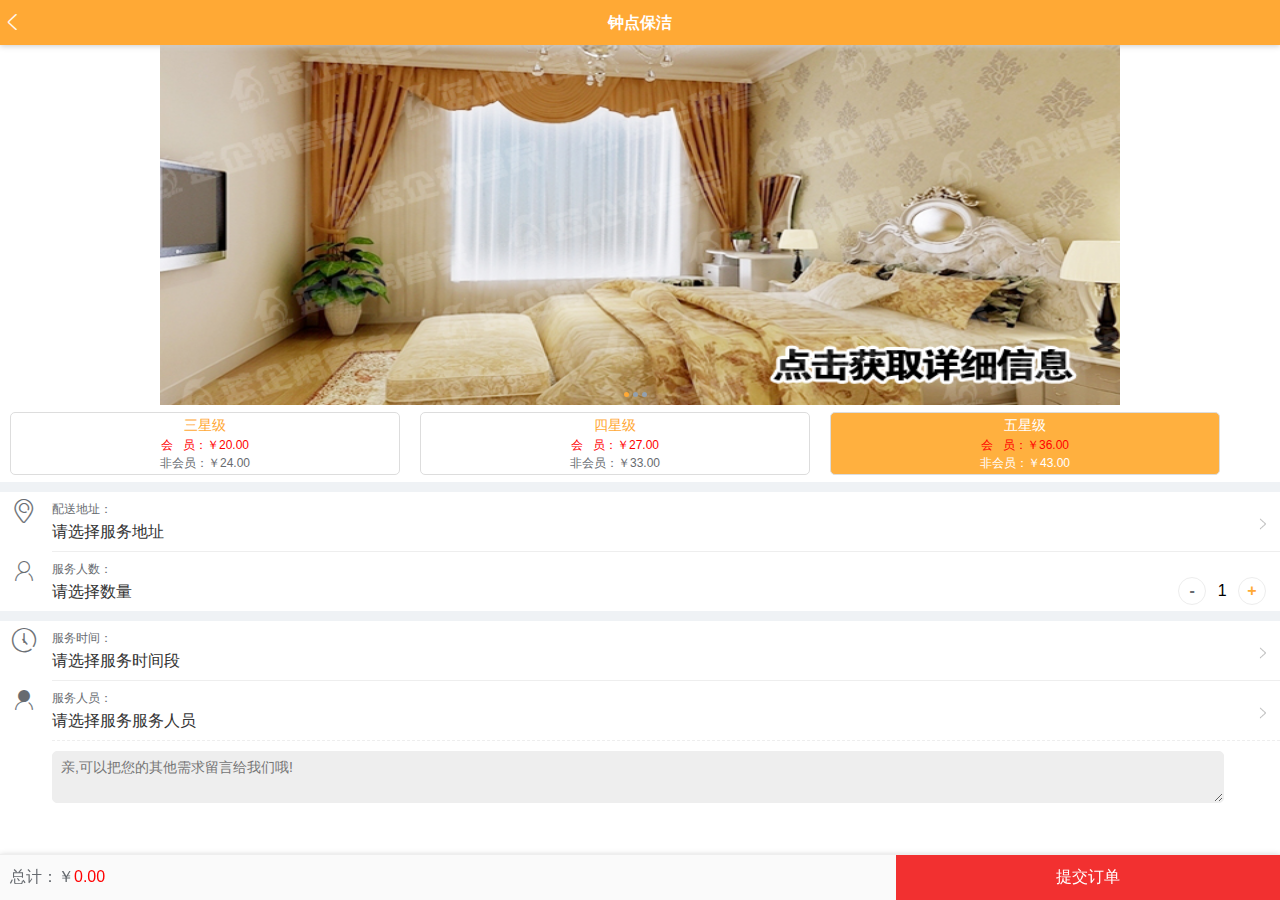
==== commit 63954379: "Update cleaning_order_two.html" ====
--- a/cleaning_order_two.html
+++ b/cleaning_order_two.html
@@ -23,7 +23,7 @@
                     margin: 2px 10px;
                 }
             textarea{
-                    width: 92%;
+                    width: 91%;
             }
           }
           /*苹果6p尺寸适配414x736*/
@@ -32,7 +32,7 @@
                     margin: 2px 7px;
                 }
             textarea{
-                    width: 89%;
+                    width: 88%;
             }
           }
           /*尺寸适配384x567*/
@@ -41,7 +41,7 @@
                     margin: 2px 3px;
                 }
             textarea{
-                    width: 84%;
+                    width: 82%;
             }
           }
 
@@ -51,7 +51,7 @@
                     margin: 2px 3px 2px 3px;
                 }
             textarea{
-                    width: 82%;
+                    width: 80%;
             }
           }
 
@@ -61,10 +61,10 @@
                     margin: 2px;
                 }
             textarea{
-                    width: 80%;
-            }
-          }
-        </style> 
+                    width: 78%;
+            }
+          }
+        </style>  
     </head> 
 <body> 
     <header class="headerBar"> 
@@ -240,4 +240,4 @@
     }
   </script>   
 </body>
-</html>+</html>
--- a/css/m2015.css
+++ b/css/m2015.css
@@ -1,4 +1,4 @@
-﻿body,h1,h2,h3,h4,h5,h6,hr,p,blockquote,dl,dt,dd,ul,ol,li,pre,form,fieldset,legend,button,input,textarea,th,td{margin:0;padding:0;-webkit-overflow-scrolling : touch;}
+body,h1,h2,h3,h4,h5,h6,hr,p,blockquote,dl,dt,dd,ul,ol,li,pre,form,fieldset,legend,button,input,textarea,th,td{margin:0;padding:0;-webkit-overflow-scrolling : touch;}
 body,button,input,select,textarea{font:14px/1.5 tahoma,Verdana,arial,microsoft yahei,"\5b8b\4f53";*line-height:1.5;color:#676b70;}
 a{color:#676b70;text-decoration:none;hide-focus:expression(this.hideFocus=true);outline:none;}
 table{border-collapse:collapse;border-spacing:0;}
@@ -14,12 +14,10 @@
 .left {float:left;}
 .right {float:right;}
 .clear {clear:both;}
-.flex{display:-webkit-box;display:-moz-box;display:-webkit-flex;display: flex;-webkit-flex-flow: row wrap;
-justify-content: space-around;-webkit-flex-flow:row;display:-moz-flex;-moz-flex-flow:row;display:-ms-flex;-ms-flex-flow:row;display:-o-flex;-o-flex-flow:row;display:flex;flex-flow:row;}
+.flex{display:-webkit-box;display:-moz-box;display:-webkit-flex;display: flex;-webkit-flex-flow: row wrap;justify-content: space-around;-webkit-flex-flow:row;display:-moz-flex;-moz-flex-flow:row;display:-ms-flex;-ms-flex-flow:row;display:-o-flex;-o-flex-flow:row;display:flex;flex-flow:row;}
 .hide {display:none;}
 .m_b_30 {margin-bottom:30px; }
 .m10 {margin:10px;}
-
 @font-face {font-family: "iconfont";
   src: url('iconfont.eot?t=1481615572186'); /* IE9*/
   src: url('iconfont.eot?t=1481615572186#iefix') format('embedded-opentype'), /* IE6-IE8 */
@@ -27,7 +25,6 @@
   url('iconfont.ttf?t=1481615572186') format('truetype'), /* chrome, firefox, opera, Safari, Android, iOS 4.2+*/
   url('iconfont.svg?t=1481615572186#iconfont') format('svg'); /* iOS 4.1- */
 }
-
 .iconfont {
   font-family:"iconfont" !important;
   font-size:16px;
@@ -35,66 +32,37 @@
   -webkit-font-smoothing: antialiased;
   -moz-osx-font-smoothing: grayscale;
 }
-
 .icon-all:before { content: "\e696"; }
-
 .icon-back:before { content: "\e697"; }
-
 .icon-cart:before { content: "\e698"; }
-
 .icon-edit:before { content: "\e69e"; }
-
 .icon-moreunfold:before { content: "\e6a6"; }
-
 .icon-more:before { content: "\e6a7"; }
-
 .icon-search:before { content: "\e6ac"; }
-
 .icon-viewgallery:before { content: "\e6b4"; }
-
 .icon-account:before { content: "\e6b8"; }
-
 .icon-clock:before { content: "\e6bb"; }
-
 .icon-discount:before { content: "\e6c5"; }
-
 .icon-service:before { content: "\e6c7"; }
-
 .icon-map:before { content: "\e715"; }
-
 .icon-bussinessman:before { content: "\e726"; }
-
 .icon-xiala:before { content: "\e65c"; }
-
 .icon-gerenzhongxin:before { content: "\e60b"; }
-
 .icon-gerenzhongxin-xuanzhong:before { content: "\e60c"; }
-
 .icon-gouwuche:before { content: "\e60d"; }
-
 .icon-gouwuche-xuanzhong:before { content: "\e60e"; }
-
 .icon-zhuye:before { content: "\e60f"; }
-
 .icon-zhuye-xuanzhong:before { content: "\e610"; }
-
 .icon-sousuo:before { content: "\e619"; }
-
 .icon-fanhui:before { content: "\e61c"; }
-
 .icon-shanchu:before { content: "\e61d"; }
-
 .icon-shangpinfenlei:before { content: "\e62f"; }
-
 .icon-goumaiyemiande-jiarugouwuche:before { content: "\e636"; }
-
 .icon-goumaiyemiande-xiaogouwuche:before { content: "\e637"; }
-
 .icon-duigou:before { content: "\e63a"; }
-
 .icon-dizhi:before { content: "\e63c"; }
-
 .icon-shoucang:before { content: "\e63d"; }
+
 .logo img {width: 24px;height: 24px;padding-top: 10px;padding-left: 13px;}
 .iconfont{font-family:"iconfont" !important;font-size:16px;font-style:normal;-webkit-font-smoothing: antialiased;-webkit-text-stroke-width: 0.2px;-moz-osx-font-smoothing: grayscale;}
 /*边框*/
@@ -108,24 +76,10 @@
 .arrow_d {display:inline-block;width:24px;height:24px; background:url(../images/arrow.png) center no-repeat;background-size:100%;transform:rotate(90deg)}
 .arrow_l {display:inline-block;width:24px;height:24px; background:url(../images/arrow.png) center no-repeat;background-size:100%;transform:rotate(180deg)}
 .arrow_u {display:inline-block;width:24px;height:24px; background:url(../images/arrow.png) center no-repeat;background-size:100%;transform:rotate(-90deg)}
-
 .icon_edit, .icon_tel, .icon_del, .icon_star, .icon_star1, .icon_ask, .icon_answer,.icon_notice {width:20px;height:20px;background:center no-repeat;display:inline-block;background-size:100% 100%; }
-/*编辑图标*/
-.icon_edit {background-image:url(../images/icon_edit.png);}
-/*拨打电话图标*/
-.icon_tel {background-image:url(../images/icon_tel.png);}
-/*删除图标*/
-.icon_del {background-image:url(../images/icon_del.png);background-size:auto 100%;}
-/*五角星图标*/
-.icon_star {background-image:url(../images/icon_star.png);margin-right:1px;}
-.icon_star1 {background-image:url(../images/icon_star1.png);}
-/*问答图标*/
-.icon_ask {background-image:url(../images/icon_ask.png);}
-.icon_answer {background-image:url(../images/icon_answer.png);}
-/*通知图标*/
-.icon_notice {background-image:url(../images/icon_notice.png); }
+
 /*全局头部*/
-header.headerBar {position: fixed;z-index: 9990;width: 100%;background-color: white;box-shadow: 0 1px 6px #ccc;}
+header.headerBar {position: fixed;z-index: 1;width: 100%;background-color: white;box-shadow: 0 1px 6px #ccc;}
 .topbar {background:#ffa935;height: 45px;}
 .topbar i {font-size: 24px;line-height: 45px;color: #fff;}
 .back_btn i,.top_home i{display:none;}
@@ -135,10 +89,6 @@
 .home_menu a i{font-size:20px;color:#2c3e50;display:block;}
 .home_menu a span{font-size:12px;color:#2c3e50;}
 .content{padding-top: 45px;}
-/*底部*/
-footer {background:#fff;padding-bottom:70px;clear:both;}
-.footbar{height:32px;}
-.footbar a{display:block;float:right;margin:-60px 0px 0px 0px;}
 
 .index_wrapper {min-width:320px;max-width:960px;width:100%;margin:0 auto;}
 .border_box {border-top:solid 1px #ddd;border-bottom:solid 1px #ddd;}
@@ -179,14 +129,7 @@
 .bk-slide{overflow:hidden;}
 .bk-slide .swiper-wrapper a{display:block;}
 .bk-slide .swiper-wrapper a img {width:100%;}
-
 .foot-nav a.active {color: #ffa935;}
-.foot-nav a:before{display:block;font-family:'freshregular';font-size:1.2rem;}
-.foot-nav .homeIcon:before{content:"H";}
-.foot-nav .categoryIcon:before{content:"C";}
-.foot-nav .cartIcon:before{content:"G";}
-.foot-nav .userIcon:before{content:"U";}
-
 .floor{background:#fff;position:relative;border:solid 1px #eeeeee;-webkit-border-image: url(../images/border.gif) 2 0 round;border-image: url(../images/border.gif) 2 0 round;border-width:1px 0;}
 .floor h3 {height:40px;line-height:40px;font-size:16px;padding:0 10px;color:#2c3e50;border-bottom:solid 1px #eeeeee;-webkit-border-image: url(../images/border.gif) 2 0 round;border-image: url(../images/border.gif) 2 0 round;border-width:0 0 1px 0;}
 .floor h3 i {display:inline-block;width:4px;height:16px;background:#f44623;border-radius:4px;vertical-align:middle;position:relative;bottom:2px;margin-right:5px;}
@@ -214,7 +157,7 @@
 
 .search-form-box {background: #fff;border-radius: 3px;height: 30px;margin-top: 8px;overflow: hidden;}
 .search-form-icon {display: inline-block;}
-em.search-form-icon {margin-left: 5px;float: left;margin-top: 5px;}
+em.search-form-icon {margin-left: 5px;float: left;margin-top: 4px;}
 .search-form-input {height: 100%;display: inline-block;width: 80%;}
 .search-form-input input {border: none;display: inline-block;background: none;font-size: 14px;line-height: 32px;width: 100%;vertical-align: middle;color: #9e9e9e;padding-left: 10px;}
 .search-form-box img {width: 20px;}
@@ -244,21 +187,7 @@
 .notice dd {margin-right:55px;height:40px;overflow:hidden;}
 .notice dd ul li {height:40px;line-height:40px;overflow:hidden;}
 
-.foot-nav {position:fixed;-webkit-box-flex: 1;left:0;bottom:0;background:#f3f3f3;width:100%;overflow:hidden;z-index:99;}
-/*.foot-nav a {float:left;width:25%;text-align:center;line-height: 1.2;padding: 0 0 1%;}
-.foot-nav a i {display:block;margin:4px auto 0;width:24px;height:24px;background:url(../images/bottom_nav.png) no-repeat;}
-@media only screen and (-webkit-min-device-pixel-ratio: 2), only screen and (min-device-pixel-ratio: 2) {
-.foot-nav a i {background:url(../images/bottom_nav@2x.png) no-repeat;background-size:96px 48px;}
-}
-.foot-nav a i.home {background-position:0 0;}
-.foot-nav a i.cate {background-position:-24px 0;}
-.foot-nav a i.cart {background-position:-48px 0;}
-.foot-nav a i.user {background-position:-72px 0;}
-.foot-nav a.cur i.home {background-position:0 -24px;}
-.foot-nav a.cur i.cate {background-position:-24px -24px;}
-.foot-nav a.cur i.cart {background-position:-48px -24px;}
-.foot-nav a.cur i.user {background-position:-72px -24px;}
-.foot-nav a.cur span {color:#ffa935;}*/
+.foot-nav {position:fixed;-webkit-box-flex: 1;left:0;bottom:0;background:#f3f3f3;width:100%;overflow:hidden;z-index:0;}
 .foot-nav {width: 100%;background-color: #fafafa;box-shadow: 0 1px 6px #ccc;position: fixed;bottom: 0;left: 0;}
 .foot-nav ul {width: 100%;background-color: #fafafa;}
 .foot-nav ul .active {width: 25%;}
@@ -269,6 +198,10 @@
 .foot-nav ul li i {font-size: 1.0rem;color: #676b70;}
 .foot-nav ul li p {font-size: .6rem;color: #676b70;margin-top: -5%;}
 
+/*底部*/
+footer {background:#fff;padding-bottom:70px;clear:both;}
+.footbar{height:32px;}
+.footbar a{display:block;float:right;margin:-60px 0px 0px 0px;}
 /*保洁下单*/
 .more {padding-left: 10px;float: left;}
 p.amount {font-size: 16px;padding-top: 10px;}
@@ -283,16 +216,16 @@
 a.on.active p{color: #fff;}
 a.on.active .vip{color: red;}
 .clearfloat {background-color: #fff;}
-dt.go {font-size: 12px;margin-left: 36px;margin-top: -30px;}
+dt.go {font-size: 12px;margin-left: 40px;margin-top: -30px;}
 .feedback .row {width: 100%;background-color: #fff;}
 .mui-input-row {padding-bottom: 120px;}
 textarea {line-height: 20px;width: 80%;float: right;padding: 5px 8px;-webkit-user-select: text;border: 1px solid #eee;outline: 0;background-color: #eee;-webkit-appearance: none;margin-right: 10px;border-radius: 5px;font-size: 14px;}
-.address i,.service i,.time i,.number i,.coupon i{font-size: 20px;line-height: 38px;}
+.address i,.service i,.time i,.number i,.coupon i{font-size: 24px;line-height: 38px;}
 p.from {font-size: 16px;color: #333333;line-height: 28px;padding-bottom: 5px;}
 .address,.service,.time,.number,.coupon{margin-left: 12px;}
 p.from img {float: right;width: 16px;margin-top: -2px;}
 .coupon .go {border-bottom: 1px dashed #eee;}
-.address .go,.number .go ,.time .go{border-bottom: 1px solid #eee;}
+.address .go,/*.number .go ,*/.time .go{border-bottom: 1px solid #eee;}
 .service .go{border-bottom:1px dashed #eee}
 button.decrease,button.increase {font-style: normal;font-size: 16px;font-weight: 700;display: inline-block;width: 28px;height: 28px;-webkit-user-select: none;background-color: #fff;border-radius: 14px;border: 1px solid #ededed;text-align: center;}
 button.increase{color: #ffa935}
@@ -320,4 +253,4 @@
 .beizhu{margin-bottom: 45px;}
 .beizhu p{color: #f44623;}
 p.fromto img {float: right;width: 16px;margin-top: 3px;}
-textarea#question {margin-top: 10px;}+textarea#question {margin-top: 10px;float: left;margin-left: 40px;}
